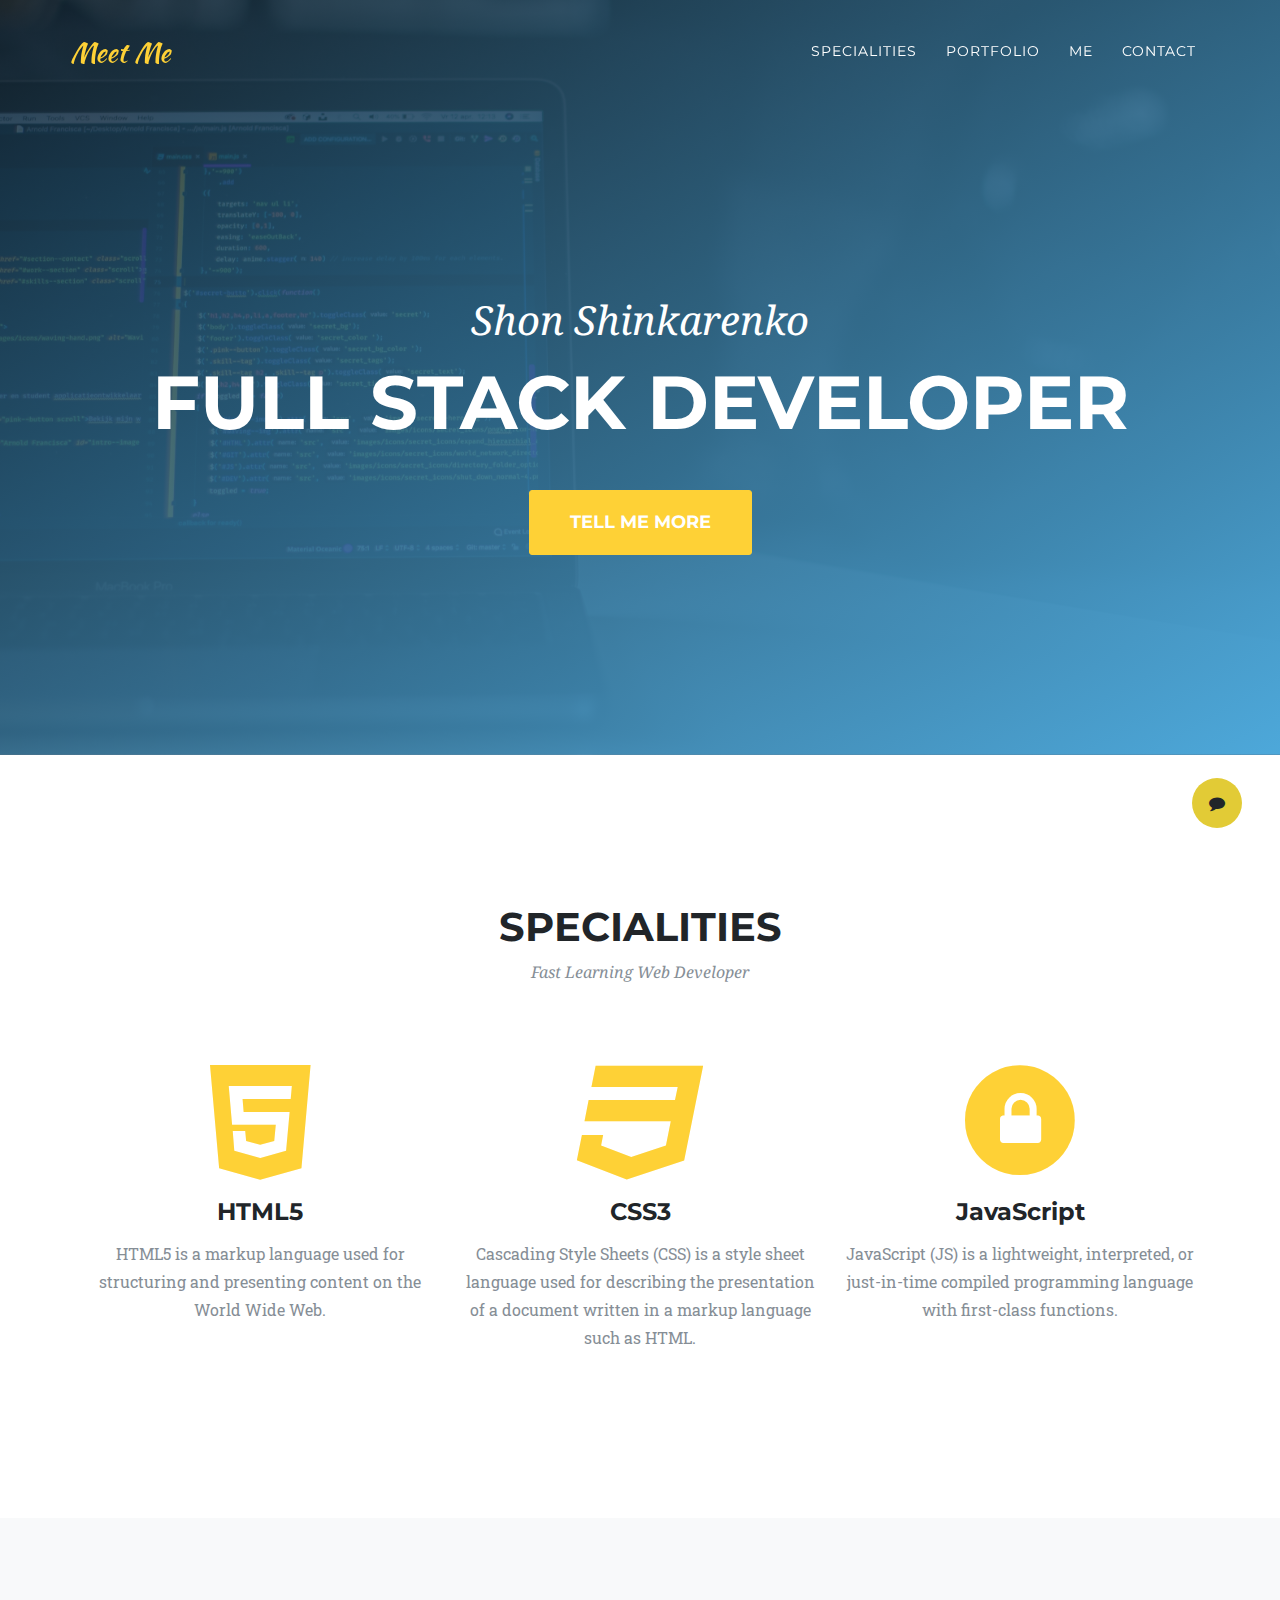
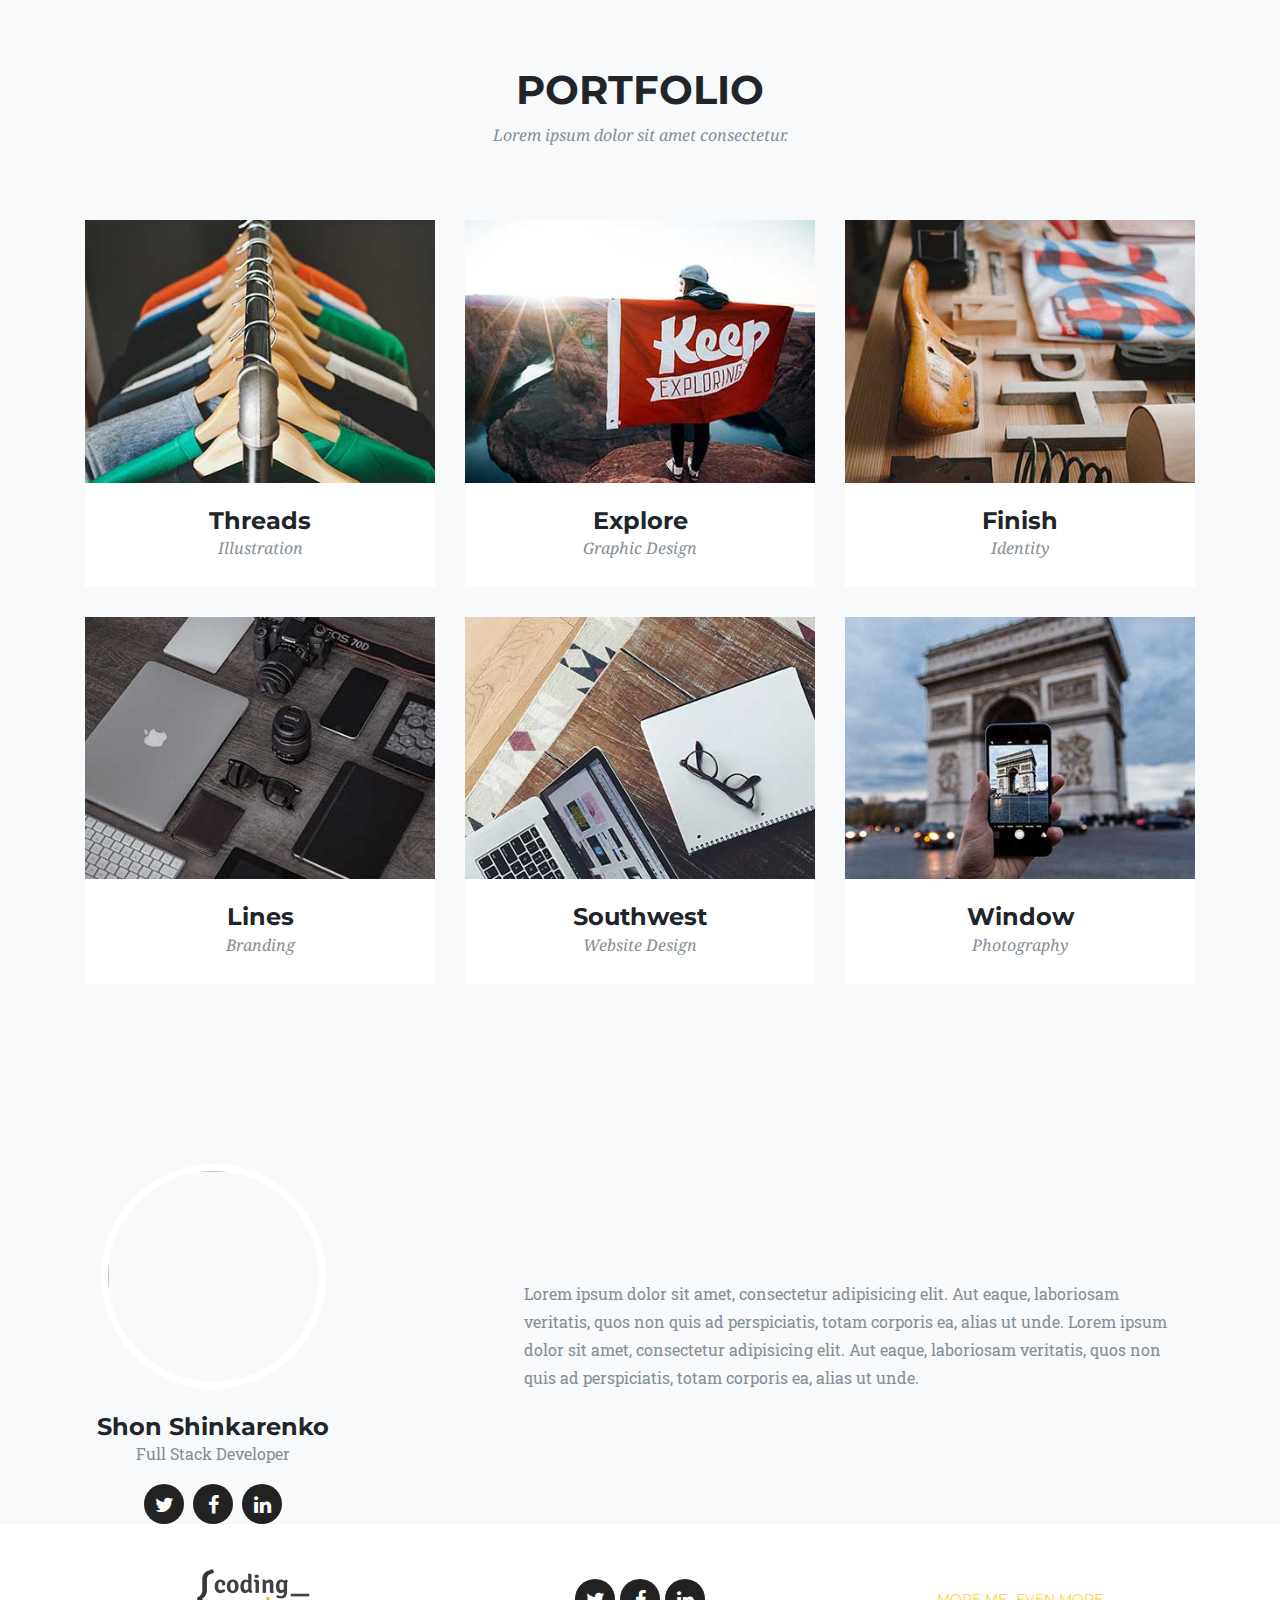
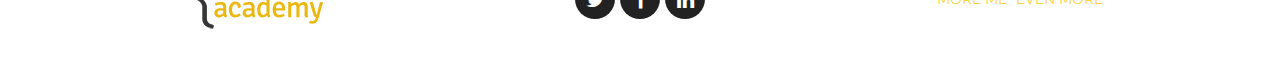
==== index.html @ 389ac3e1 "first commit" ====
<!DOCTYPE html>
<html lang="en">

<head>

  <meta charset="utf-8">
  <meta name="viewport" content="width=device-width, initial-scale=1, shrink-to-fit=no">
  <meta name="description" content="">
  <meta name="author" content="">

  <title>Coding Academy</title>

  <!-- Bootstrap core CSS -->
  <link href="vendor/bootstrap/css/bootstrap.min.css" rel="stylesheet">

  <!-- Custom fonts for this template -->
  <link href="vendor/font-awesome/css/font-awesome.min.css" rel="stylesheet" type="text/css">
  <link href="https://fonts.googleapis.com/css?family=Montserrat:400,700" rel="stylesheet" type="text/css">
  <link href='https://fonts.googleapis.com/css?family=Kaushan+Script' rel='stylesheet' type='text/css'>
  <link href='https://fonts.googleapis.com/css?family=Droid+Serif:400,700,400italic,700italic' rel='stylesheet'
    type='text/css'>
  <link href='https://fonts.googleapis.com/css?family=Roboto+Slab:400,100,300,700' rel='stylesheet' type='text/css'>

  <!-- Custom styles for this template -->
  <link href="css/ca-gallery.css" rel="stylesheet">

</head>

<body id="page-top">
  <div class="offcanvas-btn" onClick="openCanvas()">
    <i class="fa fa-comment" aria-hidden="true"></i>
  </div>
  <aside class="offcanvas-aside">

    <!-- Contact -->
    <section id="contact">
      <h4>Contact Me</h4>
    </section>

  </aside>

  <!-- Navigation -->
  <nav class="navbar navbar-expand-lg navbar-dark fixed-top" id="mainNav">
    <div class="container">
      <a class="navbar-brand js-scroll-trigger" href="#page-top">Meet Me</a>
      <button class="navbar-toggler navbar-toggler-right" type="button" data-toggle="collapse"
        data-target="#navbarResponsive" aria-controls="navbarResponsive" aria-expanded="false"
        aria-label="Toggle navigation">
        <i class="fa fa-bars"></i>
      </button>
      <div class="collapse navbar-collapse" id="navbarResponsive">
        <ul class="navbar-nav ml-auto">
          <li class="nav-item">
            <a class="nav-link js-scroll-trigger" href="#services">Specialities</a>
          </li>
          <li class="nav-item">
            <a class="nav-link js-scroll-trigger" href="#portfolio">Portfolio</a>
          </li>
          <li class="nav-item">
            <a class="nav-link js-scroll-trigger" href="#me">Me</a>
          </li>
          <li class="nav-item">
            <a class="nav-link js-scroll-trigger" href="#contact">Contact</a>
          </li>
        </ul>
      </div>
    </div>
  </nav>

  <!-- Header -->
  <header class="masthead">
    <div class="container">
      <div class="intro-text">
        <div class="intro-lead-in">Shon Shinkarenko</div>
        <div class="intro-heading">Full Stack Developer</div>
        <a class="btn btn-xl js-scroll-trigger" href="#services">Tell Me More</a>
      </div>
    </div>
  </header>

  <!-- Services -->
  <section id="services">
    <div class="container">
      <div class="row">
        <div class="col-lg-12 text-center">
          <h2 class="section-heading">Specialities</h2>
          <h3 class="section-subheading text-muted">Fast Learning Web Developer</h3>
        </div>
      </div>
      <div class="row text-center">
        <div class="col-md-4">
          <span class="fa-stack fa-4x">
            <i class="fa fa-html5 fa-stack-2x text-primary"></i>

            <!-- <i class="fa fa-shopping-cart fa-stack-1x fa-inverse"></i> -->
          </span>
          <h4 class="service-heading">HTML5</h4>
          <p class="text-muted">HTML5 is a markup language used for structuring and presenting content on the World Wide
            Web.</p>
        </div>
        <div class="col-md-4">
          <span class="fa-stack fa-4x">
            <i class="fa fa-css3 fa-stack-2x text-primary"></i>
            <!-- <i class="fa fa-laptop fa-stack-1x fa-inverse"></i> -->
          </span>
          <h4 class="service-heading">CSS3</h4>
          <p class="text-muted">Cascading Style Sheets (CSS) is a style sheet language used for describing the
            presentation of a document written in a markup language such as HTML.</p>
        </div>
        <div class="col-md-4">
          <span class="fa-stack fa-4x">
            <i class="fa fa-circle fa-stack-2x text-primary"></i>
            <i class="fab fa-js"></i>
            <i class="fa fa-lock fa-stack-1x fa-inverse"></i>
          </span>
          <h4 class="service-heading">JavaScript</h4>
          <p class="text-muted">JavaScript (JS) is a lightweight, interpreted, or just-in-time compiled programming
            language with first-class functions. </p>
        </div>
      </div>
    </div>
  </section>

  <!-- Portfolio Grid -->
  <section class="bg-light" id="portfolio">
    <div class="container">
      <div class="row">
        <div class="col-lg-12 text-center">
          <h2 class="section-heading">Portfolio</h2>
          <h3 class="section-subheading text-muted">Lorem ipsum dolor sit amet consectetur.</h3>
        </div>
      </div>
      <div class="row">
        <div class="col-md-4 col-sm-6 portfolio-item">
          <a class="portfolio-link" data-toggle="modal" href="#portfolioModal1">
            <div class="portfolio-hover">
              <div class="portfolio-hover-content">
                <i class="fa fa-plus fa-3x"></i>
              </div>
            </div>
            <img class="img-fluid" src="img/portfolio/01-thumbnail.jpg" alt="">
          </a>
          <div class="portfolio-caption">
            <h4>Threads</h4>
            <p class="text-muted">Illustration</p>
          </div>
        </div>
        <div class="col-md-4 col-sm-6 portfolio-item">
          <a class="portfolio-link" data-toggle="modal" href="#portfolioModal2">
            <div class="portfolio-hover">
              <div class="portfolio-hover-content">
                <i class="fa fa-plus fa-3x"></i>
              </div>
            </div>
            <img class="img-fluid" src="img/portfolio/02-thumbnail.jpg" alt="">
          </a>
          <div class="portfolio-caption">
            <h4>Explore</h4>
            <p class="text-muted">Graphic Design</p>
          </div>
        </div>
        <div class="col-md-4 col-sm-6 portfolio-item">
          <a class="portfolio-link" data-toggle="modal" href="#portfolioModal3">
            <div class="portfolio-hover">
              <div class="portfolio-hover-content">
                <i class="fa fa-plus fa-3x"></i>
              </div>
            </div>
            <img class="img-fluid" src="img/portfolio/03-thumbnail.jpg" alt="">
          </a>
          <div class="portfolio-caption">
            <h4>Finish</h4>
            <p class="text-muted">Identity</p>
          </div>
        </div>
        <div class="col-md-4 col-sm-6 portfolio-item">
          <a class="portfolio-link" data-toggle="modal" href="#portfolioModal4">
            <div class="portfolio-hover">
              <div class="portfolio-hover-content">
                <i class="fa fa-plus fa-3x"></i>
              </div>
            </div>
            <img class="img-fluid" src="img/portfolio/04-thumbnail.jpg" alt="">
          </a>
          <div class="portfolio-caption">
            <h4>Lines</h4>
            <p class="text-muted">Branding</p>
          </div>
        </div>
        <div class="col-md-4 col-sm-6 portfolio-item">
          <a class="portfolio-link" data-toggle="modal" href="#portfolioModal5">
            <div class="portfolio-hover">
              <div class="portfolio-hover-content">
                <i class="fa fa-plus fa-3x"></i>
              </div>
            </div>
            <img class="img-fluid" src="img/portfolio/05-thumbnail.jpg" alt="">
          </a>
          <div class="portfolio-caption">
            <h4>Southwest</h4>
            <p class="text-muted">Website Design</p>
          </div>
        </div>
        <div class="col-md-4 col-sm-6 portfolio-item">
          <a class="portfolio-link" data-toggle="modal" href="#portfolioModal6">
            <div class="portfolio-hover">
              <div class="portfolio-hover-content">
                <i class="fa fa-plus fa-3x"></i>
              </div>
            </div>
            <img class="img-fluid" src="img/portfolio/06-thumbnail.jpg" alt="">
          </a>
          <div class="portfolio-caption">
            <h4>Window</h4>
            <p class="text-muted">Photography</p>
          </div>
        </div>
      </div>
    </div>
  </section>


  <!-- Me -->
  <section class="bg-light" id="me" style="padding: 0px;">
    <div class="row">
      <div class="col-sm-4">
        <div class="team-member">
          <img class="mx-auto rounded-circle" src="img/team/shon.jpg" alt="">
          <h4>Shon Shinkarenko</h4>
          <p class="text-muted">Full Stack Developer</p>
          <ul class="list-inline social-buttons">
            <li class="list-inline-item">
              <a href="#">
                <i class="fa fa-twitter"></i>
              </a>
            </li>
            <li class="list-inline-item">
              <a href="https://www.facebook.com/shon.shinkarenko/">
                <i class="fa fa-facebook"></i>
              </a>
            </li>
            <li class="list-inline-item">
              <a href="https://www.linkedin.com/in/shon-shinkarenko-023070217/">
                <i class="fa fa-linkedin"></i>
              </a>
            </li>
          </ul>
        </div>
      </div>
      <div class="col-sm-8 flex-align-center">
        <p class="large text-muted  about-description">Lorem ipsum dolor sit amet, consectetur adipisicing elit. Aut
          eaque, laboriosam veritatis, quos non quis ad perspiciatis,
          totam corporis ea, alias ut unde. Lorem ipsum dolor sit amet, consectetur adipisicing elit. Aut eaque,
          laboriosam veritatis, quos non quis ad perspiciatis,
          totam corporis ea, alias ut unde.</p>
      </div>
    </div>
  </section>


  <!-- Footer -->
  <footer>
    <div class="container">
      <div class="row">
        <div class="col-md-4 flex-align-center">
          <a href="http://coding-academy.org" target="_blank">
            <img src="./img/ca-logo.png" alt="">
          </a>
        </div>
        <div class="col-md-4 flex-align-center">
          <ul class="list-inline social-buttons flex-align-center">
            <li class="list-inline-item">
              <a href="#">
                <i class="fa fa-twitter"></i>
              </a>
            </li>
            <li class="list-inline-item flex-align-center">
              <a href="#">
                <i class="fa fa-facebook"></i>
              </a>
            </li>
            <li class="list-inline-item">
              <a href="#">
                <i class="fa fa-linkedin"></i>
              </a>
            </li>
          </ul>
        </div>
        <div class="col-md-4 flex-align-center">
          <ul class="list-inline quicklinks">
            <li class="list-inline-item">
              <a href="#">More Me</a>
            </li>
            <li class="list-inline-item">
              <a href="#">Even More</a>
            </li>
          </ul>
        </div>
      </div>
    </div>
  </footer>

  <!-- Portfolio Modals -->

  <!-- Modal 1 -->
  <div class="portfolio-modal modal fade" id="portfolioModal1" tabindex="-1" role="dialog" aria-hidden="true">
    <div class="modal-dialog">
      <div class="modal-content">
        <div class="close-modal" data-dismiss="modal">
          <div class="lr">
            <div class="rl"></div>
          </div>
        </div>
        <div class="container">
          <div class="row">
            <div class="col-lg-8 mx-auto">
              <div class="modal-body">
                <!-- Project Details Go Here -->
                <h2>Project Name</h2>
                <p class="item-intro text-muted">Lorem ipsum dolor sit amet consectetur.</p>
                <img class="img-fluid d-block mx-auto" src="img/portfolio/01-full.jpg" alt="">
                <p>Use this area to describe your project. Lorem ipsum dolor sit amet, consectetur adipisicing elit. Est
                  blanditiis
                  dolorem culpa incidunt minus dignissimos deserunt repellat aperiam quasi sunt officia expedita beatae
                  cupiditate,
                  maiores repudiandae, nostrum, reiciendis facere nemo!</p>
                <ul class="list-inline">
                  <li>Date: January 2017</li>
                  <li>Client: Threads</li>
                  <li>Category: Illustration</li>
                </ul>
                <button class="btn btn-primary" data-dismiss="modal" type="button">
                  <i class="fa fa-times"></i>
                  Close Project</button>
              </div>
            </div>
          </div>
        </div>
      </div>
    </div>
  </div>

  <!-- Modal 2 -->
  <div class="portfolio-modal modal fade" id="portfolioModal2" tabindex="-1" role="dialog" aria-hidden="true">
    <div class="modal-dialog">
      <div class="modal-content">
        <div class="close-modal" data-dismiss="modal">
          <div class="lr">
            <div class="rl"></div>
          </div>
        </div>
        <div class="container">
          <div class="row">
            <div class="col-lg-8 mx-auto">
              <div class="modal-body">
                <!-- Project Details Go Here -->
                <h2>Project Name</h2>
                <p class="item-intro text-muted">Lorem ipsum dolor sit amet consectetur.</p>
                <img class="img-fluid d-block mx-auto" src="img/portfolio/02-full.jpg" alt="">
                <p>Use this area to describe your project. Lorem ipsum dolor sit amet, consectetur adipisicing elit. Est
                  blanditiis
                  dolorem culpa incidunt minus dignissimos deserunt repellat aperiam quasi sunt officia expedita beatae
                  cupiditate,
                  maiores repudiandae, nostrum, reiciendis facere nemo!</p>
                <ul class="list-inline">
                  <li>Date: January 2017</li>
                  <li>Client: Explore</li>
                  <li>Category: Graphic Design</li>
                </ul>
                <button class="btn btn-primary" data-dismiss="modal" type="button">
                  <i class="fa fa-times"></i>
                  Close Project</button>
              </div>
            </div>
          </div>
        </div>
      </div>
    </div>
  </div>

  <!-- Modal 3 -->
  <div class="portfolio-modal modal fade" id="portfolioModal3" tabindex="-1" role="dialog" aria-hidden="true">
    <div class="modal-dialog">
      <div class="modal-content">
        <div class="close-modal" data-dismiss="modal">
          <div class="lr">
            <div class="rl"></div>
          </div>
        </div>
        <div class="container">
          <div class="row">
            <div class="col-lg-8 mx-auto">
              <div class="modal-body">
                <!-- Project Details Go Here -->
                <h2>Project Name</h2>
                <p class="item-intro text-muted">Lorem ipsum dolor sit amet consectetur.</p>
                <img class="img-fluid d-block mx-auto" src="img/portfolio/03-full.jpg" alt="">
                <p>Use this area to describe your project. Lorem ipsum dolor sit amet, consectetur adipisicing elit. Est
                  blanditiis
                  dolorem culpa incidunt minus dignissimos deserunt repellat aperiam quasi sunt officia expedita beatae
                  cupiditate,
                  maiores repudiandae, nostrum, reiciendis facere nemo!</p>
                <ul class="list-inline">
                  <li>Date: January 2017</li>
                  <li>Client: Finish</li>
                  <li>Category: Identity</li>
                </ul>
                <button class="btn btn-primary" data-dismiss="modal" type="button">
                  <i class="fa fa-times"></i>
                  Close Project</button>
              </div>
            </div>
          </div>
        </div>
      </div>
    </div>
  </div>

  <!-- Modal 4 -->
  <div class="portfolio-modal modal fade" id="portfolioModal4" tabindex="-1" role="dialog" aria-hidden="true">
    <div class="modal-dialog">
      <div class="modal-content">
        <div class="close-modal" data-dismiss="modal">
          <div class="lr">
            <div class="rl"></div>
          </div>
        </div>
        <div class="container">
          <div class="row">
            <div class="col-lg-8 mx-auto">
              <div class="modal-body">
                <!-- Project Details Go Here -->
                <h2>Project Name</h2>
                <p class="item-intro text-muted">Lorem ipsum dolor sit amet consectetur.</p>
                <img class="img-fluid d-block mx-auto" src="img/portfolio/04-full.jpg" alt="">
                <p>Use this area to describe your project. Lorem ipsum dolor sit amet, consectetur adipisicing elit. Est
                  blanditiis
                  dolorem culpa incidunt minus dignissimos deserunt repellat aperiam quasi sunt officia expedita beatae
                  cupiditate,
                  maiores repudiandae, nostrum, reiciendis facere nemo!</p>
                <ul class="list-inline">
                  <li>Date: January 2017</li>
                  <li>Client: Lines</li>
                  <li>Category: Branding</li>
                </ul>
                <button class="btn btn-primary" data-dismiss="modal" type="button">
                  <i class="fa fa-times"></i>
                  Close Project</button>
              </div>
            </div>
          </div>
        </div>
      </div>
    </div>
  </div>

  <!-- Modal 5 -->
  <div class="portfolio-modal modal fade" id="portfolioModal5" tabindex="-1" role="dialog" aria-hidden="true">
    <div class="modal-dialog">
      <div class="modal-content">
        <div class="close-modal" data-dismiss="modal">
          <div class="lr">
            <div class="rl"></div>
          </div>
        </div>
        <div class="container">
          <div class="row">
            <div class="col-lg-8 mx-auto">
              <div class="modal-body">
                <!-- Project Details Go Here -->
                <h2>Project Name</h2>
                <p class="item-intro text-muted">Lorem ipsum dolor sit amet consectetur.</p>
                <img class="img-fluid d-block mx-auto" src="img/portfolio/05-full.jpg" alt="">
                <p>Use this area to describe your project. Lorem ipsum dolor sit amet, consectetur adipisicing elit. Est
                  blanditiis
                  dolorem culpa incidunt minus dignissimos deserunt repellat aperiam quasi sunt officia expedita beatae
                  cupiditate,
                  maiores repudiandae, nostrum, reiciendis facere nemo!</p>
                <ul class="list-inline">
                  <li>Date: January 2017</li>
                  <li>Client: Southwest</li>
                  <li>Category: Website Design</li>
                </ul>
                <button class="btn btn-primary" data-dismiss="modal" type="button">
                  <i class="fa fa-times"></i>
                  Close Project</button>
              </div>
            </div>
          </div>
        </div>
      </div>
    </div>
  </div>

  <!-- Modal 6 -->
  <div class="portfolio-modal modal fade" id="portfolioModal6" tabindex="-1" role="dialog" aria-hidden="true">
    <div class="modal-dialog">
      <div class="modal-content">
        <div class="close-modal" data-dismiss="modal">
          <div class="lr">
            <div class="rl"></div>
          </div>
        </div>
        <div class="container">
          <div class="row">
            <div class="col-lg-8 mx-auto">
              <div class="modal-body">
                <!-- Project Details Go Here -->
                <h2>Project Name</h2>
                <p class="item-intro text-muted">Lorem ipsum dolor sit amet consectetur.</p>
                <img class="img-fluid d-block mx-auto" src="img/portfolio/06-full.jpg" alt="">
                <p>Use this area to describe your project. Lorem ipsum dolor sit amet, consectetur adipisicing elit. Est
                  blanditiis
                  dolorem culpa incidunt minus dignissimos deserunt repellat aperiam quasi sunt officia expedita beatae
                  cupiditate,
                  maiores repudiandae, nostrum, reiciendis facere nemo!</p>
                <ul class="list-inline">
                  <li>Date: January 2017</li>
                  <li>Client: Window</li>
                  <li>Category: Photography</li>
                </ul>
                <button class="btn btn-primary" data-dismiss="modal" type="button">
                  <i class="fa fa-times"></i>
                  Close Project</button>
              </div>
            </div>
          </div>
        </div>
      </div>
    </div>
  </div>

  <!-- Bootstrap core JavaScript -->
  <script src="vendor/jquery/jquery.min.js"></script>
  <script src="vendor/popper/popper.min.js"></script>
  <script src="vendor/bootstrap/js/bootstrap.min.js"></script>

  <!-- Plugin JavaScript -->
  <script src="vendor/jquery-easing/jquery.easing.min.js"></script>

  <!-- Custom scripts for this template -->
  <script src="js/ca-gallery.js"></script>
  <script src="js/offCanvas.js"></script>
  <script src="js/main.js"></script>


</body>

</html>
---- css/ca-gallery.css ----
body {
    overflow-x: hidden;
    font-family: 'Roboto Slab', 'Helvetica Neue', Helvetica, Arial, sans-serif;
}

p {
    line-height: 1.75;
}

a {
    color: #fed136;
}

a.active, a:active, a:focus, a:hover {
    color: #fec503;
}

h1, h2, h3, h4, h5, h6 {
    font-weight: 700;
    font-family: 'Montserrat', 'Helvetica Neue', Helvetica, Arial, sans-serif;
    text-transform: uppercase;
}

section {
    padding: 100px 0;
}

section h2.section-heading {
    font-size: 40px;
    margin-top: 0;
    margin-bottom: 15px;
}

section h3.section-subheading {
    font-size: 16px;
    font-weight: 400;
    font-style: italic;
    margin-bottom: 75px;
    text-transform: none;
    font-family: 'Droid Serif', 'Helvetica Neue', Helvetica, Arial, sans-serif;
}

@media (min-width: 768px) {
    section {
        padding: 150px 0;
    }
}

::-moz-selection {
    background: #fed136;
    text-shadow: none;
}

::selection {
    background: #fed136;
    text-shadow: none;
}

img::selection {
    background: transparent;
}

img::-moz-selection {
    background: transparent;
}

body {
    -webkit-tap-highlight-color: #fed136;
}

.offcanvas-btn {
    z-index: 100000;
    position: fixed;
    bottom: 8%;
    right: 3%;
    height: 50px;
    width: 50px;
    background: #e2cb36;
    border-radius: 50%;
    display: flex;
    justify-content: center;
    align-items: center;
    cursor: pointer;
    margin-right: 0;
    transition: all 0.3s ease;
}

.offcanvas-btn-open {
    margin-right: 80vw;
}

.offcanvas-aside {
    position: fixed;
    height: 100%;
    background: red;
    width: 80vw;
    right: -80vw;
    z-index: 10;
    transition: all 0.3s ease;
    display: flex;
    flex-direction: column;
    align-items: center;
    justify-content: space-around;
}

.offcanvas-aside img {
    border-radius: 50%;
}

.offcanvas-aside p {
    text-align: center;
}

.offcanvas-aside .offcanvas-content-suffix {
    height: 20%;
}

@media (min-width: 575px) {
    .offcanvas-btn-open {
        margin-right: 30vw;
    }
    .offcanvas-aside {
        width: 30vw;
        right: -30vw;
    }
}

.offcanvas-aside-open {
    right: 0;
}

#mainNav {
    background-color: #222222;
    z-index: 5;
}

#mainNav .navbar-toggler {
    font-size: 12px;
    right: 0;
    padding: 13px;
    text-transform: uppercase;
    color: white;
    border: 0;
    background-color: #fed136;
    font-family: 'Montserrat', 'Helvetica Neue', Helvetica, Arial, sans-serif;
    text-transform: uppercase;
}

#mainNav .navbar-brand {
    color: #fed136;
    font-family: 'Kaushan Script', 'Helvetica Neue', Helvetica, Arial, cursive;
}

#mainNav .navbar-brand.active, #mainNav .navbar-brand:active, #mainNav .navbar-brand:focus, #mainNav .navbar-brand:hover {
    color: #fec503;
}

#mainNav .navbar-nav .nav-item .nav-link {
    font-size: 90%;
    font-weight: 400;
    padding: 0.75em 0;
    letter-spacing: 1px;
    color: white;
    font-family: 'Montserrat', 'Helvetica Neue', Helvetica, Arial, sans-serif;
    text-transform: uppercase;
}

#mainNav .navbar-nav .nav-item .nav-link.active, #mainNav .navbar-nav .nav-item .nav-link:hover {
    color: #fed136;
}

@media (min-width: 992px) {
    #mainNav {
        padding-top: 25px;
        padding-bottom: 25px;
        -webkit-transition: padding-top 0.3s, padding-bottom 0.3s;
        -moz-transition: padding-top 0.3s, padding-bottom 0.3s;
        transition: padding-top 0.3s, padding-bottom 0.3s;
        border: none;
        background-color: transparent;
    }
    #mainNav .navbar-brand {
        font-size: 1.75em;
        -webkit-transition: all 0.3s;
        -moz-transition: all 0.3s;
        transition: all 0.3s;
    }
    #mainNav .navbar-nav .nav-item .nav-link {
        padding: 1.1em 1em !important;
    }
    #mainNav.navbar-shrink {
        padding-top: 0;
        padding-bottom: 0;
        background-color: #222222;
    }
    #mainNav.navbar-shrink .navbar-brand {
        font-size: 1.25em;
        padding: 12px 0;
    }
}

header.masthead {
    text-align: center;
    color: white;
    background-image: linear-gradient(to right bottom, hsla(205, 43%, 13%, 0.804), #4DA8DA), url("../img/bg2.jpeg");
    background-repeat: no-repeat;
    background-attachment: scroll;
    background-position: center center;
    -webkit-background-size: cover;
    -moz-background-size: cover;
    -o-background-size: cover;
    background-size: cover;
}

header.masthead .intro-text {
    padding-top: 150px;
    padding-bottom: 100px;
}

header.masthead .intro-text .intro-lead-in {
    font-size: 22px;
    font-style: italic;
    line-height: 22px;
    margin-bottom: 25px;
    font-family: 'Droid Serif', 'Helvetica Neue', Helvetica, Arial, sans-serif;
}

header.masthead .intro-text .intro-heading {
    font-size: 50px;
    font-weight: 700;
    line-height: 50px;
    margin-bottom: 25px;
    font-family: 'Montserrat', 'Helvetica Neue', Helvetica, Arial, sans-serif;
    text-transform: uppercase;
}

@media (min-width: 768px) {
    header.masthead .intro-text {
        padding-top: 300px;
        padding-bottom: 200px;
    }
    header.masthead .intro-text .intro-lead-in {
        font-size: 40px;
        font-style: italic;
        line-height: 40px;
        margin-bottom: 25px;
        font-family: 'Droid Serif', 'Helvetica Neue', Helvetica, Arial, sans-serif;
    }
    header.masthead .intro-text .intro-heading {
        font-size: 75px;
        font-weight: 700;
        line-height: 75px;
        margin-bottom: 50px;
        font-family: 'Montserrat', 'Helvetica Neue', Helvetica, Arial, sans-serif;
        text-transform: uppercase;
    }
}

.service-heading {
    margin: 15px 0;
    text-transform: none;
}

#portfolio .portfolio-item {
    right: 0;
    margin: 0 0 15px;
}

#portfolio .portfolio-item .portfolio-link {
    position: relative;
    display: block;
    max-width: 400px;
    margin: 0 auto;
    cursor: pointer;
}

#portfolio .portfolio-item .portfolio-link .portfolio-hover {
    position: absolute;
    width: 100%;
    height: 100%;
    -webkit-transition: all ease 0.5s;
    -moz-transition: all ease 0.5s;
    transition: all ease 0.5s;
    opacity: 0;
    background: rgba(254, 209, 54, 0.9);
}

#portfolio .portfolio-item .portfolio-link .portfolio-hover:hover {
    opacity: 1;
}

#portfolio .portfolio-item .portfolio-link .portfolio-hover .portfolio-hover-content {
    font-size: 20px;
    position: absolute;
    top: 50%;
    width: 100%;
    height: 20px;
    margin-top: -12px;
    text-align: center;
    color: white;
}

#portfolio .portfolio-item .portfolio-link .portfolio-hover .portfolio-hover-content i {
    margin-top: -12px;
}

#portfolio .portfolio-item .portfolio-link .portfolio-hover .portfolio-hover-content h3, #portfolio .portfolio-item .portfolio-link .portfolio-hover .portfolio-hover-content h4 {
    margin: 0;
}

#portfolio .portfolio-item .portfolio-caption {
    max-width: 400px;
    margin: 0 auto;
    padding: 25px;
    text-align: center;
    background-color: white;
}

#portfolio .portfolio-item .portfolio-caption h4 {
    margin: 0;
    text-transform: none;
}

#portfolio .portfolio-item .portfolio-caption p {
    font-size: 16px;
    font-style: italic;
    margin: 0;
    font-family: 'Droid Serif', 'Helvetica Neue', Helvetica, Arial, sans-serif;
}

#portfolio * {
    z-index: 2;
}

@media (min-width: 767px) {
    #portfolio .portfolio-item {
        margin: 0 0 30px;
    }
}

.portfolio-modal .modal-dialog {
    max-width: none;
    height: 100%;
    margin: 0;
}

.portfolio-modal .modal-content {
    min-height: 100%;
    padding: 100px 0;
    text-align: center;
    border: none;
    border-radius: 0;
    background-clip: border-box;
    -webkit-box-shadow: none;
    box-shadow: none;
}

.portfolio-modal .modal-content h2 {
    font-size: 3em;
    margin-bottom: 15px;
}

.portfolio-modal .modal-content p {
    margin-bottom: 30px;
}

.portfolio-modal .modal-content p.item-intro {
    font-size: 16px;
    font-style: italic;
    margin: 20px 0 30px;
    font-family: 'Droid Serif', 'Helvetica Neue', Helvetica, Arial, sans-serif;
}

.portfolio-modal .modal-content ul.list-inline {
    margin-top: 0;
    margin-bottom: 30px;
}

.portfolio-modal .modal-content img {
    margin-bottom: 30px;
}

.portfolio-modal .modal-content button {
    cursor: pointer;
}

.portfolio-modal .close-modal {
    position: absolute;
    top: 25px;
    right: 25px;
    width: 75px;
    height: 75px;
    cursor: pointer;
    background-color: transparent;
}

.portfolio-modal .close-modal:hover {
    opacity: 0.3;
}

.portfolio-modal .close-modal .lr {
    /* Safari and Chrome */
    z-index: 1051;
    width: 1px;
    height: 75px;
    margin-left: 35px;
    /* IE 9 */
    -webkit-transform: rotate(45deg);
    -ms-transform: rotate(45deg);
    transform: rotate(45deg);
    background-color: #222222;
}

.portfolio-modal .close-modal .lr .rl {
    /* Safari and Chrome */
    z-index: 1052;
    width: 1px;
    height: 75px;
    /* IE 9 */
    -webkit-transform: rotate(90deg);
    -ms-transform: rotate(90deg);
    transform: rotate(90deg);
    background-color: #222222;
}

.portfolio-modal .modal-backdrop {
    display: none;
    opacity: 0;
}

.timeline {
    position: relative;
    padding: 0;
    list-style: none;
}

.timeline:before {
    position: absolute;
    top: 0;
    bottom: 0;
    left: 40px;
    width: 2px;
    margin-left: -1.5px;
    content: '';
    background-color: #f1f1f1;
}

.timeline>li {
    position: relative;
    min-height: 50px;
    margin-bottom: 50px;
}

.timeline>li:after, .timeline>li:before {
    display: table;
    content: ' ';
}

.timeline>li:after {
    clear: both;
}

.timeline>li .timeline-panel {
    position: relative;
    float: right;
    width: 100%;
    padding: 0 20px 0 100px;
    text-align: left;
}

.timeline>li .timeline-panel:before {
    right: auto;
    left: -15px;
    border-right-width: 15px;
    border-left-width: 0;
}

.timeline>li .timeline-panel:after {
    right: auto;
    left: -14px;
    border-right-width: 14px;
    border-left-width: 0;
}

.timeline>li .timeline-image {
    position: absolute;
    z-index: 100;
    left: 0;
    width: 80px;
    height: 80px;
    margin-left: 0;
    text-align: center;
    color: white;
    border: 7px solid #f1f1f1;
    border-radius: 100%;
    background-color: #fed136;
}

.timeline>li .timeline-image h4 {
    font-size: 10px;
    line-height: 14px;
    margin-top: 12px;
}

.timeline>li.timeline-inverted>.timeline-panel {
    float: right;
    padding: 0 20px 0 100px;
    text-align: left;
}

.timeline>li.timeline-inverted>.timeline-panel:before {
    right: auto;
    left: -15px;
    border-right-width: 15px;
    border-left-width: 0;
}

.timeline>li.timeline-inverted>.timeline-panel:after {
    right: auto;
    left: -14px;
    border-right-width: 14px;
    border-left-width: 0;
}

.timeline>li:last-child {
    margin-bottom: 0;
}

.timeline .timeline-heading h4 {
    margin-top: 0;
    color: inherit;
}

.timeline .timeline-heading h4.subheading {
    text-transform: none;
}

.timeline .timeline-body>ul, .timeline .timeline-body>p {
    margin-bottom: 0;
}

@media (min-width: 768px) {
    .timeline:before {
        left: 50%;
    }
    .timeline>li {
        min-height: 100px;
        margin-bottom: 100px;
    }
    .timeline>li .timeline-panel {
        float: left;
        width: 41%;
        padding: 0 20px 20px 30px;
        text-align: right;
    }
    .timeline>li .timeline-image {
        left: 50%;
        width: 100px;
        height: 100px;
        margin-left: -50px;
    }
    .timeline>li .timeline-image h4 {
        font-size: 13px;
        line-height: 18px;
        margin-top: 16px;
    }
    .timeline>li.timeline-inverted>.timeline-panel {
        float: right;
        padding: 0 30px 20px 20px;
        text-align: left;
    }
}

@media (min-width: 992px) {
    .timeline>li {
        min-height: 150px;
    }
    .timeline>li .timeline-panel {
        padding: 0 20px 20px;
    }
    .timeline>li .timeline-image {
        width: 150px;
        height: 150px;
        margin-left: -75px;
    }
    .timeline>li .timeline-image h4 {
        font-size: 18px;
        line-height: 26px;
        margin-top: 30px;
    }
    .timeline>li.timeline-inverted>.timeline-panel {
        padding: 0 20px 20px;
    }
}

@media (min-width: 1200px) {
    .timeline>li {
        min-height: 170px;
    }
    .timeline>li .timeline-panel {
        padding: 0 20px 20px 100px;
    }
    .timeline>li .timeline-image {
        width: 170px;
        height: 170px;
        margin-left: -85px;
    }
    .timeline>li .timeline-image h4 {
        margin-top: 40px;
    }
    .timeline>li.timeline-inverted>.timeline-panel {
        padding: 0 100px 20px 20px;
    }
}

.team-member {
    text-align: center;
}

.team-member img {
    width: 225px;
    height: 225px;
    border: 7px solid white;
}

.team-member h4 {
    margin-top: 25px;
    margin-bottom: 0;
    text-transform: none;
}

.team-member p {
    margin-top: 0;
}

.about-description {
    max-width: 80%;
}

@media (max-width: 800px) {
    .about-description {
        text-align: center;
        margin-top: 1rem;
        margin-bottom: 1rem;
    }
}

footer {
    padding: 25px 0;
    text-align: center;
}

footer span.copyright {
    font-size: 90%;
    line-height: 40px;
    text-transform: none;
    font-family: 'Montserrat', 'Helvetica Neue', Helvetica, Arial, sans-serif;
    text-transform: uppercase;
}

footer ul.quicklinks {
    font-size: 90%;
    line-height: 40px;
    margin-bottom: 0;
    text-transform: none;
    font-family: 'Montserrat', 'Helvetica Neue', Helvetica, Arial, sans-serif;
    text-transform: uppercase;
}

ul.social-buttons {
    margin-bottom: 0;
}

ul.social-buttons li a {
    font-size: 20px;
    line-height: 40px;
    display: block;
    width: 40px;
    height: 40px;
    -webkit-transition: all 0.3s;
    -moz-transition: all 0.3s;
    transition: all 0.3s;
    color: white;
    border-radius: 100%;
    outline: none;
    background-color: #222222;
}

ul.social-buttons li a:active, ul.social-buttons li a:focus, ul.social-buttons li a:hover {
    background-color: #fed136;
}

.flex-align-center {
    display: flex;
    justify-content: center;
    align-items: center;
}

.text-primary {
    color: #fed136 !important;
}

.btn-primary {
    font-weight: 700;
    color: white;
    border-color: #fed136;
    background-color: #fed136;
    font-family: 'Montserrat', 'Helvetica Neue', Helvetica, Arial, sans-serif;
    text-transform: uppercase;
}

.btn-primary.focus, .btn-primary:focus {
    color: white;
    border-color: #b48b01;
    background-color: #fec503;
}

.btn-primary:hover {
    color: white;
    border-color: #f6bf01;
    background-color: #fec503;
}

.btn-primary.active, .btn-primary:active, .open>.btn-primary.dropdown-toggle {
    color: white;
    border-color: #f6bf01;
    background-color: #fec503;
}

.btn-primary.active.focus, .btn-primary.active:focus, .btn-primary.active:hover, .btn-primary:active.focus, .btn-primary:active:focus, .btn-primary:active:hover, .open>.btn-primary.dropdown-toggle.focus, .open>.btn-primary.dropdown-toggle:focus, .open>.btn-primary.dropdown-toggle:hover {
    color: white;
    border-color: #b48b01;
    background-color: #dcab01;
}

.btn-primary.active, .btn-primary:active, .open>.btn-primary.dropdown-toggle {
    background-image: none;
}

.btn-primary.disabled.focus, .btn-primary.disabled:focus, .btn-primary.disabled:hover, .btn-primary[disabled].focus, .btn-primary[disabled]:focus, .btn-primary[disabled]:hover, fieldset[disabled] .btn-primary.focus, fieldset[disabled] .btn-primary:focus, fieldset[disabled] .btn-primary:hover {
    border-color: #fed136;
    background-color: #fed136;
}

.btn-primary .badge {
    color: #fed136;
    background-color: white;
}

.btn-xl {
    font-size: 18px;
    font-weight: 700;
    padding: 20px 40px;
    border-radius: 3px;
    color: white;
    border-color: #fed136;
    background-color: #fed136;
    font-family: 'Montserrat', 'Helvetica Neue', Helvetica, Arial, sans-serif;
    text-transform: uppercase;
}

.btn-xl.focus, .btn-xl:focus {
    color: white;
    border-color: #b48b01;
    background-color: #fec503;
}

.btn-xl:hover {
    color: white;
    border-color: #f6bf01;
    background-color: #fec503;
}

.btn-xl.active, .btn-xl:active, .open>.btn-xl.dropdown-toggle {
    color: white;
    border-color: #f6bf01;
    background-color: #fec503;
}

.btn-xl.active.focus, .btn-xl.active:focus, .btn-xl.active:hover, .btn-xl:active.focus, .btn-xl:active:focus, .btn-xl:active:hover, .open>.btn-xl.dropdown-toggle.focus, .open>.btn-xl.dropdown-toggle:focus, .open>.btn-xl.dropdown-toggle:hover {
    color: white;
    border-color: #b48b01;
    background-color: #dcab01;
}

.btn-xl.active, .btn-xl:active, .open>.btn-xl.dropdown-toggle {
    background-image: none;
}

.btn-xl.disabled.focus, .btn-xl.disabled:focus, .btn-xl.disabled:hover, .btn-xl[disabled].focus, .btn-xl[disabled]:focus, .btn-xl[disabled]:hover, fieldset[disabled] .btn-xl.focus, fieldset[disabled] .btn-xl:focus, fieldset[disabled] .btn-xl:hover {
    border-color: #fed136;
    background-color: #fed136;
}

.btn-xl .badge {
    color: #fed136;
    background-color: white;
}

/* reset bootstrap*/

.row {
    margin-right: 0;
    margin-left: 0;
}

.container {
    padding-right: 0;
    padding-left: 0;
}
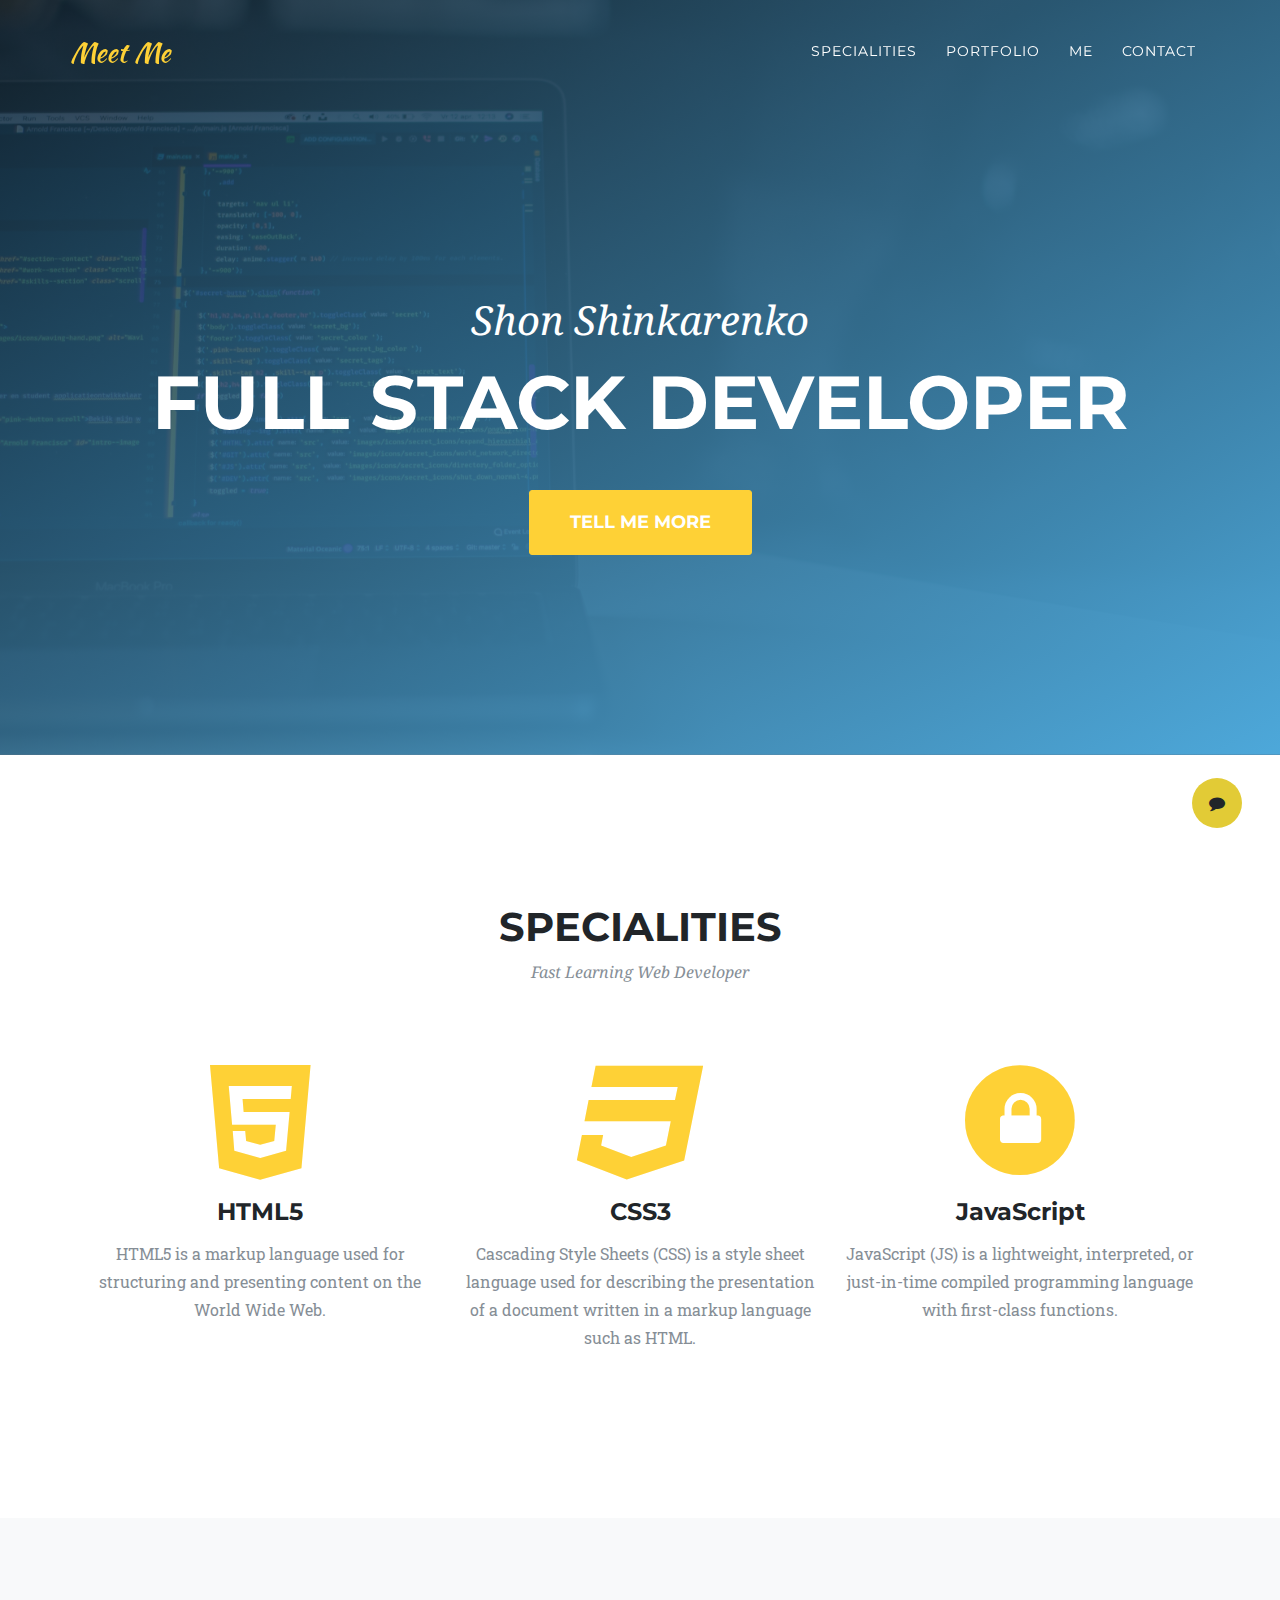
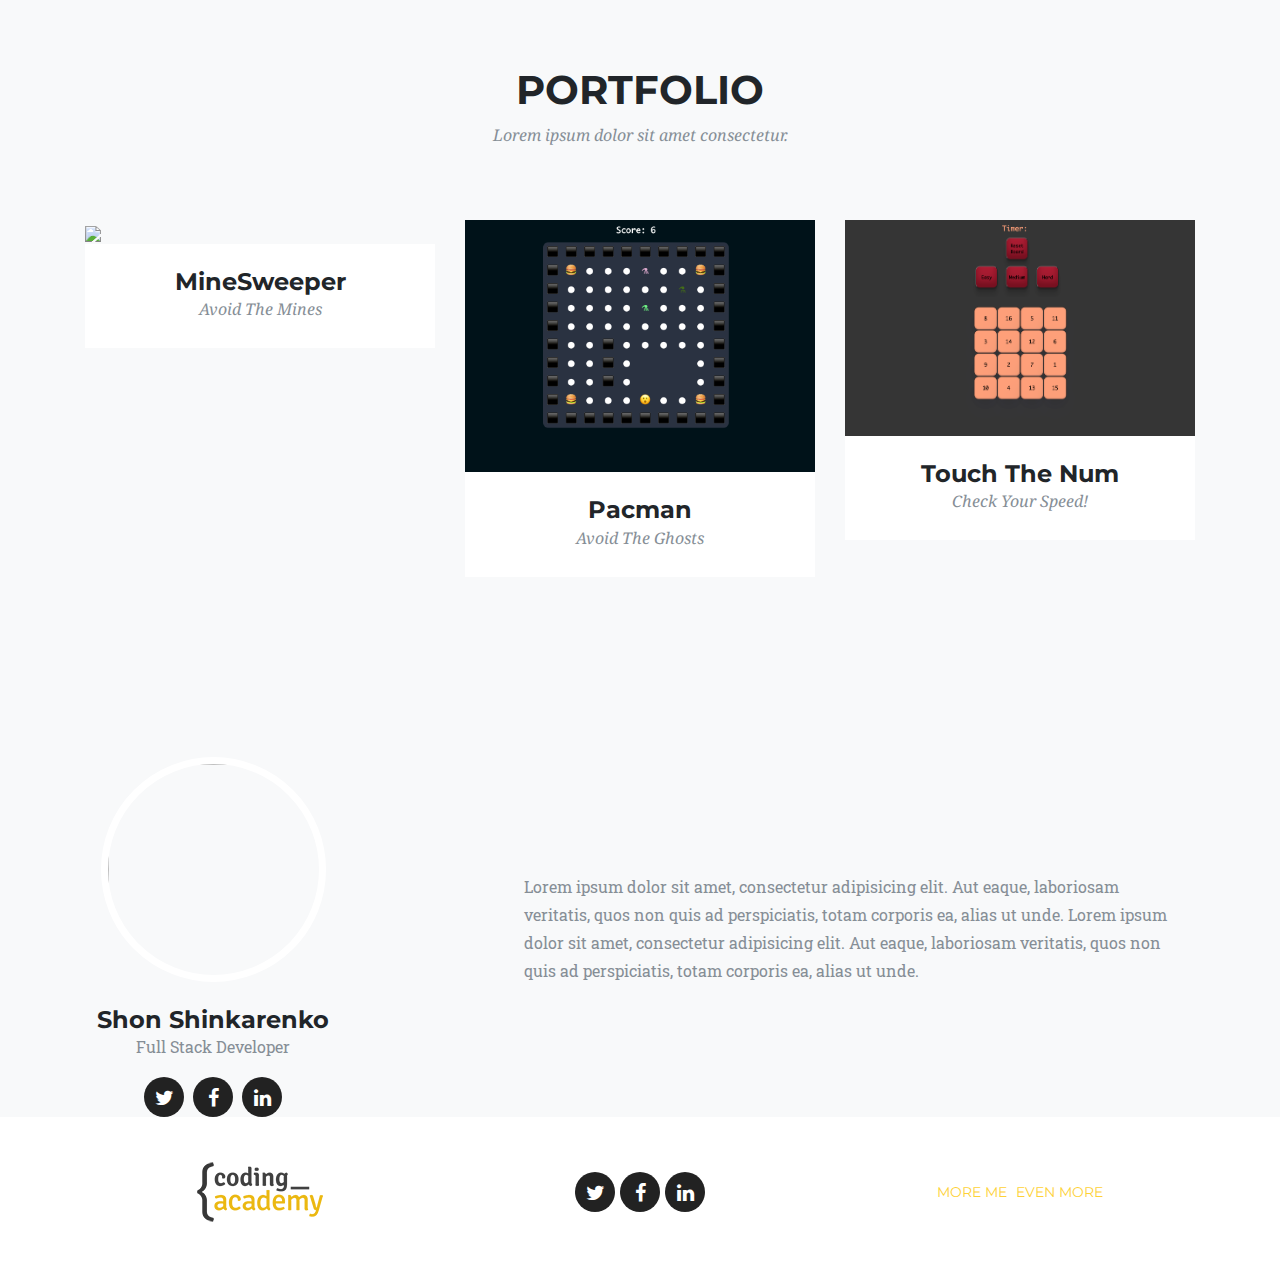
==== commit a784ab24: "Added information and projects" ====
--- a/index.html
+++ b/index.html
@@ -130,93 +130,8 @@
           <h3 class="section-subheading text-muted">Lorem ipsum dolor sit amet consectetur.</h3>
         </div>
       </div>
-      <div class="row">
-        <div class="col-md-4 col-sm-6 portfolio-item">
-          <a class="portfolio-link" data-toggle="modal" href="#portfolioModal1">
-            <div class="portfolio-hover">
-              <div class="portfolio-hover-content">
-                <i class="fa fa-plus fa-3x"></i>
-              </div>
-            </div>
-            <img class="img-fluid" src="img/portfolio/01-thumbnail.jpg" alt="">
-          </a>
-          <div class="portfolio-caption">
-            <h4>Threads</h4>
-            <p class="text-muted">Illustration</p>
-          </div>
-        </div>
-        <div class="col-md-4 col-sm-6 portfolio-item">
-          <a class="portfolio-link" data-toggle="modal" href="#portfolioModal2">
-            <div class="portfolio-hover">
-              <div class="portfolio-hover-content">
-                <i class="fa fa-plus fa-3x"></i>
-              </div>
-            </div>
-            <img class="img-fluid" src="img/portfolio/02-thumbnail.jpg" alt="">
-          </a>
-          <div class="portfolio-caption">
-            <h4>Explore</h4>
-            <p class="text-muted">Graphic Design</p>
-          </div>
-        </div>
-        <div class="col-md-4 col-sm-6 portfolio-item">
-          <a class="portfolio-link" data-toggle="modal" href="#portfolioModal3">
-            <div class="portfolio-hover">
-              <div class="portfolio-hover-content">
-                <i class="fa fa-plus fa-3x"></i>
-              </div>
-            </div>
-            <img class="img-fluid" src="img/portfolio/03-thumbnail.jpg" alt="">
-          </a>
-          <div class="portfolio-caption">
-            <h4>Finish</h4>
-            <p class="text-muted">Identity</p>
-          </div>
-        </div>
-        <div class="col-md-4 col-sm-6 portfolio-item">
-          <a class="portfolio-link" data-toggle="modal" href="#portfolioModal4">
-            <div class="portfolio-hover">
-              <div class="portfolio-hover-content">
-                <i class="fa fa-plus fa-3x"></i>
-              </div>
-            </div>
-            <img class="img-fluid" src="img/portfolio/04-thumbnail.jpg" alt="">
-          </a>
-          <div class="portfolio-caption">
-            <h4>Lines</h4>
-            <p class="text-muted">Branding</p>
-          </div>
-        </div>
-        <div class="col-md-4 col-sm-6 portfolio-item">
-          <a class="portfolio-link" data-toggle="modal" href="#portfolioModal5">
-            <div class="portfolio-hover">
-              <div class="portfolio-hover-content">
-                <i class="fa fa-plus fa-3x"></i>
-              </div>
-            </div>
-            <img class="img-fluid" src="img/portfolio/05-thumbnail.jpg" alt="">
-          </a>
-          <div class="portfolio-caption">
-            <h4>Southwest</h4>
-            <p class="text-muted">Website Design</p>
-          </div>
-        </div>
-        <div class="col-md-4 col-sm-6 portfolio-item">
-          <a class="portfolio-link" data-toggle="modal" href="#portfolioModal6">
-            <div class="portfolio-hover">
-              <div class="portfolio-hover-content">
-                <i class="fa fa-plus fa-3x"></i>
-              </div>
-            </div>
-            <img class="img-fluid" src="img/portfolio/06-thumbnail.jpg" alt="">
-          </a>
-          <div class="portfolio-caption">
-            <h4>Window</h4>
-            <p class="text-muted">Photography</p>
-          </div>
-        </div>
-      </div>
-    </div>
+      <div class="row portfolio">
+
   </section>
 
 
@@ -302,233 +217,12 @@
 
   <!-- Portfolio Modals -->
 
-  <!-- Modal 1 -->
-  <div class="portfolio-modal modal fade" id="portfolioModal1" tabindex="-1" role="dialog" aria-hidden="true">
-    <div class="modal-dialog">
-      <div class="modal-content">
-        <div class="close-modal" data-dismiss="modal">
-          <div class="lr">
-            <div class="rl"></div>
-          </div>
-        </div>
-        <div class="container">
-          <div class="row">
-            <div class="col-lg-8 mx-auto">
-              <div class="modal-body">
-                <!-- Project Details Go Here -->
-                <h2>Project Name</h2>
-                <p class="item-intro text-muted">Lorem ipsum dolor sit amet consectetur.</p>
-                <img class="img-fluid d-block mx-auto" src="img/portfolio/01-full.jpg" alt="">
-                <p>Use this area to describe your project. Lorem ipsum dolor sit amet, consectetur adipisicing elit. Est
-                  blanditiis
-                  dolorem culpa incidunt minus dignissimos deserunt repellat aperiam quasi sunt officia expedita beatae
-                  cupiditate,
-                  maiores repudiandae, nostrum, reiciendis facere nemo!</p>
-                <ul class="list-inline">
-                  <li>Date: January 2017</li>
-                  <li>Client: Threads</li>
-                  <li>Category: Illustration</li>
-                </ul>
-                <button class="btn btn-primary" data-dismiss="modal" type="button">
-                  <i class="fa fa-times"></i>
-                  Close Project</button>
-              </div>
-            </div>
-          </div>
-        </div>
-      </div>
-    </div>
+  <div class="container-modals">
+
+    <!-- Modals -->
+
   </div>
 
-  <!-- Modal 2 -->
-  <div class="portfolio-modal modal fade" id="portfolioModal2" tabindex="-1" role="dialog" aria-hidden="true">
-    <div class="modal-dialog">
-      <div class="modal-content">
-        <div class="close-modal" data-dismiss="modal">
-          <div class="lr">
-            <div class="rl"></div>
-          </div>
-        </div>
-        <div class="container">
-          <div class="row">
-            <div class="col-lg-8 mx-auto">
-              <div class="modal-body">
-                <!-- Project Details Go Here -->
-                <h2>Project Name</h2>
-                <p class="item-intro text-muted">Lorem ipsum dolor sit amet consectetur.</p>
-                <img class="img-fluid d-block mx-auto" src="img/portfolio/02-full.jpg" alt="">
-                <p>Use this area to describe your project. Lorem ipsum dolor sit amet, consectetur adipisicing elit. Est
-                  blanditiis
-                  dolorem culpa incidunt minus dignissimos deserunt repellat aperiam quasi sunt officia expedita beatae
-                  cupiditate,
-                  maiores repudiandae, nostrum, reiciendis facere nemo!</p>
-                <ul class="list-inline">
-                  <li>Date: January 2017</li>
-                  <li>Client: Explore</li>
-                  <li>Category: Graphic Design</li>
-                </ul>
-                <button class="btn btn-primary" data-dismiss="modal" type="button">
-                  <i class="fa fa-times"></i>
-                  Close Project</button>
-              </div>
-            </div>
-          </div>
-        </div>
-      </div>
-    </div>
-  </div>
-
-  <!-- Modal 3 -->
-  <div class="portfolio-modal modal fade" id="portfolioModal3" tabindex="-1" role="dialog" aria-hidden="true">
-    <div class="modal-dialog">
-      <div class="modal-content">
-        <div class="close-modal" data-dismiss="modal">
-          <div class="lr">
-            <div class="rl"></div>
-          </div>
-        </div>
-        <div class="container">
-          <div class="row">
-            <div class="col-lg-8 mx-auto">
-              <div class="modal-body">
-                <!-- Project Details Go Here -->
-                <h2>Project Name</h2>
-                <p class="item-intro text-muted">Lorem ipsum dolor sit amet consectetur.</p>
-                <img class="img-fluid d-block mx-auto" src="img/portfolio/03-full.jpg" alt="">
-                <p>Use this area to describe your project. Lorem ipsum dolor sit amet, consectetur adipisicing elit. Est
-                  blanditiis
-                  dolorem culpa incidunt minus dignissimos deserunt repellat aperiam quasi sunt officia expedita beatae
-                  cupiditate,
-                  maiores repudiandae, nostrum, reiciendis facere nemo!</p>
-                <ul class="list-inline">
-                  <li>Date: January 2017</li>
-                  <li>Client: Finish</li>
-                  <li>Category: Identity</li>
-                </ul>
-                <button class="btn btn-primary" data-dismiss="modal" type="button">
-                  <i class="fa fa-times"></i>
-                  Close Project</button>
-              </div>
-            </div>
-          </div>
-        </div>
-      </div>
-    </div>
-  </div>
-
-  <!-- Modal 4 -->
-  <div class="portfolio-modal modal fade" id="portfolioModal4" tabindex="-1" role="dialog" aria-hidden="true">
-    <div class="modal-dialog">
-      <div class="modal-content">
-        <div class="close-modal" data-dismiss="modal">
-          <div class="lr">
-            <div class="rl"></div>
-          </div>
-        </div>
-        <div class="container">
-          <div class="row">
-            <div class="col-lg-8 mx-auto">
-              <div class="modal-body">
-                <!-- Project Details Go Here -->
-                <h2>Project Name</h2>
-                <p class="item-intro text-muted">Lorem ipsum dolor sit amet consectetur.</p>
-                <img class="img-fluid d-block mx-auto" src="img/portfolio/04-full.jpg" alt="">
-                <p>Use this area to describe your project. Lorem ipsum dolor sit amet, consectetur adipisicing elit. Est
-                  blanditiis
-                  dolorem culpa incidunt minus dignissimos deserunt repellat aperiam quasi sunt officia expedita beatae
-                  cupiditate,
-                  maiores repudiandae, nostrum, reiciendis facere nemo!</p>
-                <ul class="list-inline">
-                  <li>Date: January 2017</li>
-                  <li>Client: Lines</li>
-                  <li>Category: Branding</li>
-                </ul>
-                <button class="btn btn-primary" data-dismiss="modal" type="button">
-                  <i class="fa fa-times"></i>
-                  Close Project</button>
-              </div>
-            </div>
-          </div>
-        </div>
-      </div>
-    </div>
-  </div>
-
-  <!-- Modal 5 -->
-  <div class="portfolio-modal modal fade" id="portfolioModal5" tabindex="-1" role="dialog" aria-hidden="true">
-    <div class="modal-dialog">
-      <div class="modal-content">
-        <div class="close-modal" data-dismiss="modal">
-          <div class="lr">
-            <div class="rl"></div>
-          </div>
-        </div>
-        <div class="container">
-          <div class="row">
-            <div class="col-lg-8 mx-auto">
-              <div class="modal-body">
-                <!-- Project Details Go Here -->
-                <h2>Project Name</h2>
-                <p class="item-intro text-muted">Lorem ipsum dolor sit amet consectetur.</p>
-                <img class="img-fluid d-block mx-auto" src="img/portfolio/05-full.jpg" alt="">
-                <p>Use this area to describe your project. Lorem ipsum dolor sit amet, consectetur adipisicing elit. Est
-                  blanditiis
-                  dolorem culpa incidunt minus dignissimos deserunt repellat aperiam quasi sunt officia expedita beatae
-                  cupiditate,
-                  maiores repudiandae, nostrum, reiciendis facere nemo!</p>
-                <ul class="list-inline">
-                  <li>Date: January 2017</li>
-                  <li>Client: Southwest</li>
-                  <li>Category: Website Design</li>
-                </ul>
-                <button class="btn btn-primary" data-dismiss="modal" type="button">
-                  <i class="fa fa-times"></i>
-                  Close Project</button>
-              </div>
-            </div>
-          </div>
-        </div>
-      </div>
-    </div>
-  </div>
-
-  <!-- Modal 6 -->
-  <div class="portfolio-modal modal fade" id="portfolioModal6" tabindex="-1" role="dialog" aria-hidden="true">
-    <div class="modal-dialog">
-      <div class="modal-content">
-        <div class="close-modal" data-dismiss="modal">
-          <div class="lr">
-            <div class="rl"></div>
-          </div>
-        </div>
-        <div class="container">
-          <div class="row">
-            <div class="col-lg-8 mx-auto">
-              <div class="modal-body">
-                <!-- Project Details Go Here -->
-                <h2>Project Name</h2>
-                <p class="item-intro text-muted">Lorem ipsum dolor sit amet consectetur.</p>
-                <img class="img-fluid d-block mx-auto" src="img/portfolio/06-full.jpg" alt="">
-                <p>Use this area to describe your project. Lorem ipsum dolor sit amet, consectetur adipisicing elit. Est
-                  blanditiis
-                  dolorem culpa incidunt minus dignissimos deserunt repellat aperiam quasi sunt officia expedita beatae
-                  cupiditate,
-                  maiores repudiandae, nostrum, reiciendis facere nemo!</p>
-                <ul class="list-inline">
-                  <li>Date: January 2017</li>
-                  <li>Client: Window</li>
-                  <li>Category: Photography</li>
-                </ul>
-                <button class="btn btn-primary" data-dismiss="modal" type="button">
-                  <i class="fa fa-times"></i>
-                  Close Project</button>
-              </div>
-            </div>
-          </div>
-        </div>
-      </div>
-    </div>
-  </div>
 
   <!-- Bootstrap core JavaScript -->
   <script src="vendor/jquery/jquery.min.js"></script>
@@ -541,6 +235,8 @@
   <!-- Custom scripts for this template -->
   <script src="js/ca-gallery.js"></script>
   <script src="js/offCanvas.js"></script>
+  <script src="js/utils-service.js"></script>
+  <script src="js/gallery-service.js"></script>
   <script src="js/main.js"></script>
 
 
--- a/css/ca-gallery.css
+++ b/css/ca-gallery.css
@@ -345,7 +345,7 @@
 }
 
 .portfolio-modal .modal-content {
-    min-height: 100%;
+    min-height: 100vh;
     padding: 100px 0;
     text-align: center;
     border: none;
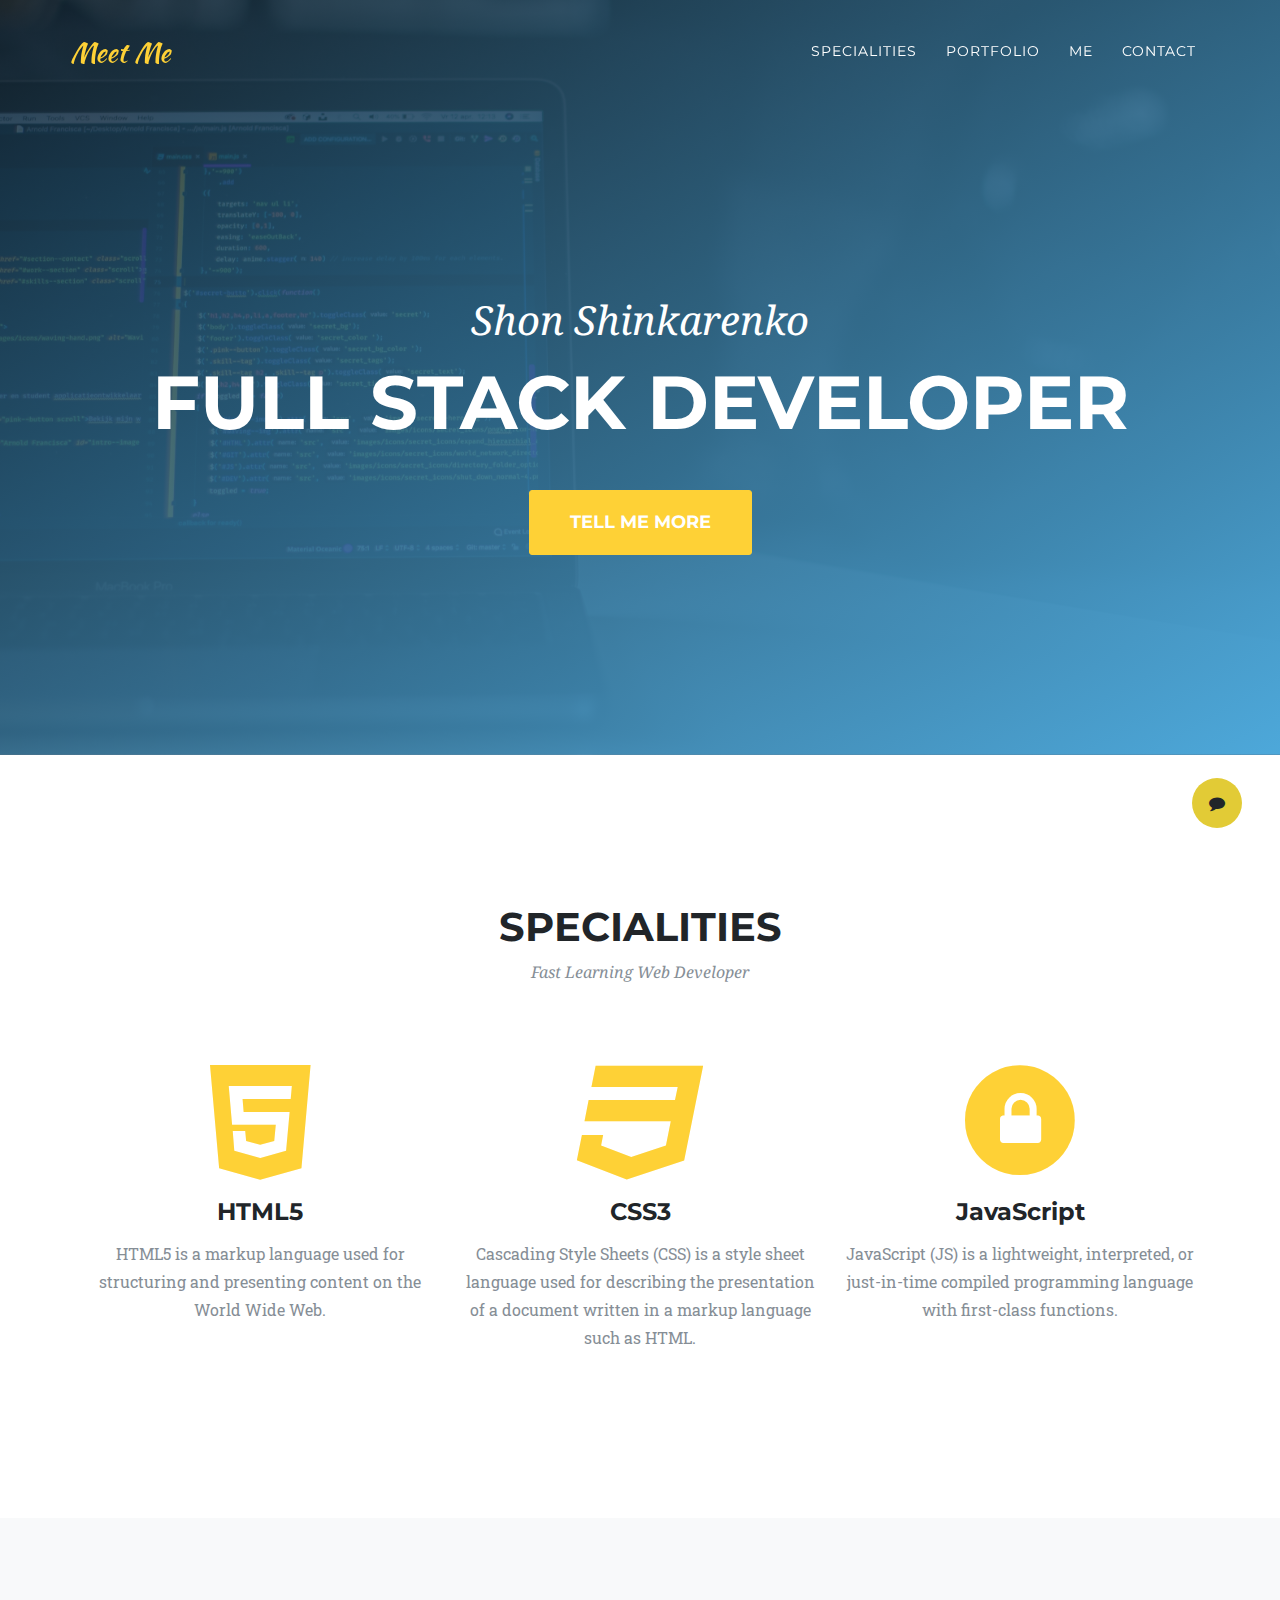
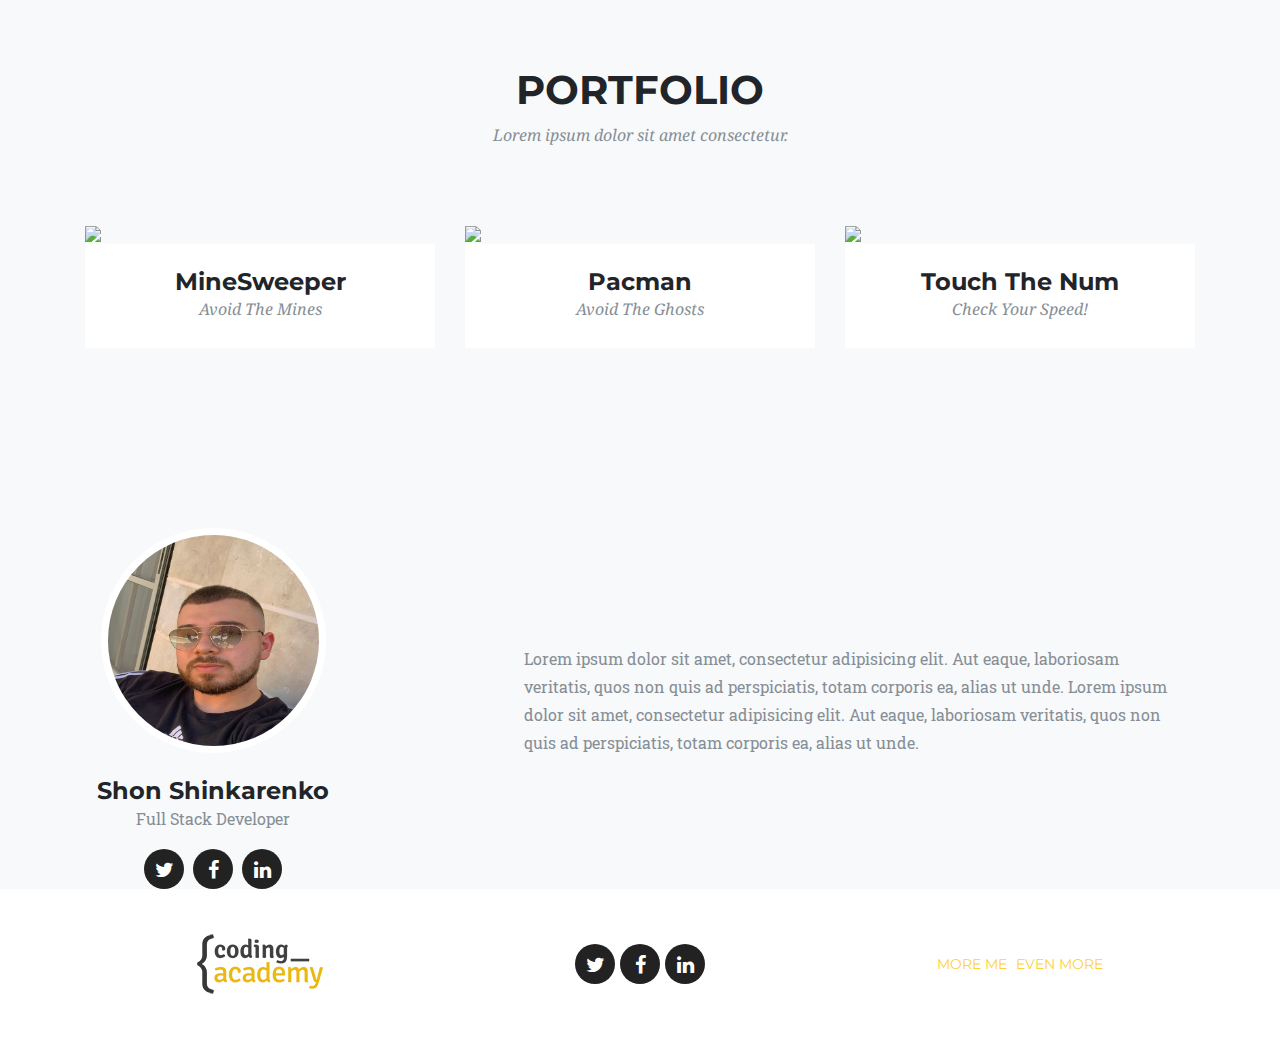
==== commit 2d384cbd: "Added contact form" ====
--- a/index.html
+++ b/index.html
@@ -20,6 +20,9 @@
   <link href='https://fonts.googleapis.com/css?family=Droid+Serif:400,700,400italic,700italic' rel='stylesheet'
     type='text/css'>
   <link href='https://fonts.googleapis.com/css?family=Roboto+Slab:400,100,300,700' rel='stylesheet' type='text/css'>
+  <link rel="preconnect" href="https://fonts.googleapis.com">
+  <link rel="preconnect" href="https://fonts.gstatic.com" crossorigin>
+  <link href="https://fonts.googleapis.com/css2?family=Lato:wght@300;400;700&display=swap" rel="stylesheet">
 
   <!-- Custom styles for this template -->
   <link href="css/ca-gallery.css" rel="stylesheet">
@@ -34,7 +37,26 @@
 
     <!-- Contact -->
     <section id="contact">
-      <h4>Contact Me</h4>
+      <form>
+        <div class="form-group">
+          <label for="email">Email address</label>
+          <input type="email" class="form-control email-input" id="email" placeholder="name@example.com">
+        </div>
+
+        <div class="form-group">
+          <label for="subject">Subject</label>
+          <input type="text" class="form-control subject-input" id="subject" placeholder="Type sucject here">
+        </div>
+        <div class="form-group">
+          <label for="msg-body">Message Body</label>
+          <textarea class="form-control body-input" id="msg-body" rows="7"
+            placeholder="Type message text here"></textarea>
+        </div>
+        <div class="form-group ">
+          <a class="open-new-tab" target="_blank"><button class="btn btn-primary email-submit"
+              type="button">Submit</button></a>
+        </div>
+      </form>
     </section>
 
   </aside>
@@ -73,7 +95,7 @@
       <div class="intro-text">
         <div class="intro-lead-in">Shon Shinkarenko</div>
         <div class="intro-heading">Full Stack Developer</div>
-        <a class="btn btn-xl js-scroll-trigger" href="#services">Tell Me More</a>
+        <a class="btn btn-xl js-scroll-trigger animated-btn" href="#services">Tell Me More</a>
       </div>
     </div>
   </header>
@@ -90,7 +112,7 @@
       <div class="row text-center">
         <div class="col-md-4">
           <span class="fa-stack fa-4x">
-            <i class="fa fa-html5 fa-stack-2x text-primary"></i>
+            <i class="fa fa-html5 fa-stack-2x text-primary HTML5-color"></i>
 
             <!-- <i class="fa fa-shopping-cart fa-stack-1x fa-inverse"></i> -->
           </span>
@@ -100,7 +122,7 @@
         </div>
         <div class="col-md-4">
           <span class="fa-stack fa-4x">
-            <i class="fa fa-css3 fa-stack-2x text-primary"></i>
+            <i class="fa fa-css3 fa-stack-2x text-primary CSS3-color"></i>
             <!-- <i class="fa fa-laptop fa-stack-1x fa-inverse"></i> -->
           </span>
           <h4 class="service-heading">CSS3</h4>
@@ -140,7 +162,7 @@
     <div class="row">
       <div class="col-sm-4">
         <div class="team-member">
-          <img class="mx-auto rounded-circle" src="img/team/shon.jpg" alt="">
+          <img class="mx-auto rounded-circle" src="img/team/shon.JPG" alt="">
           <h4>Shon Shinkarenko</h4>
           <p class="text-muted">Full Stack Developer</p>
           <ul class="list-inline social-buttons">
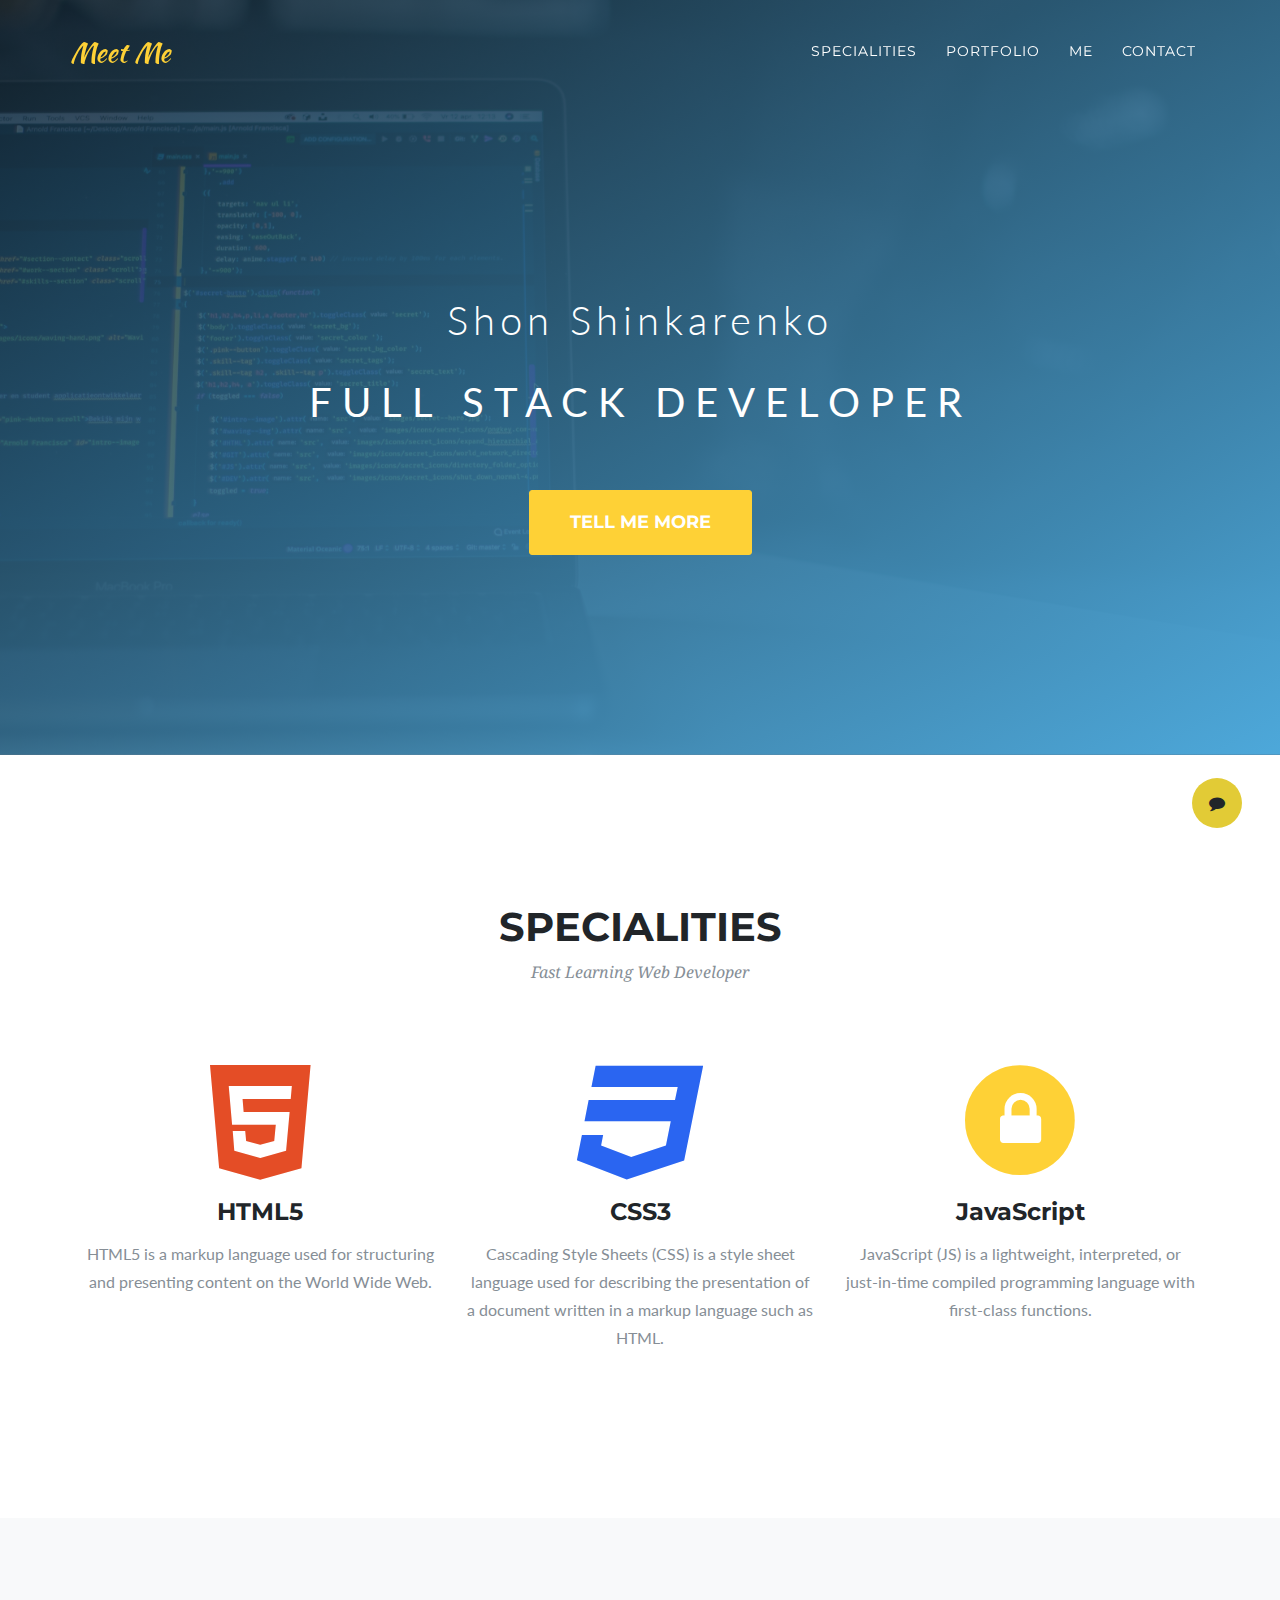
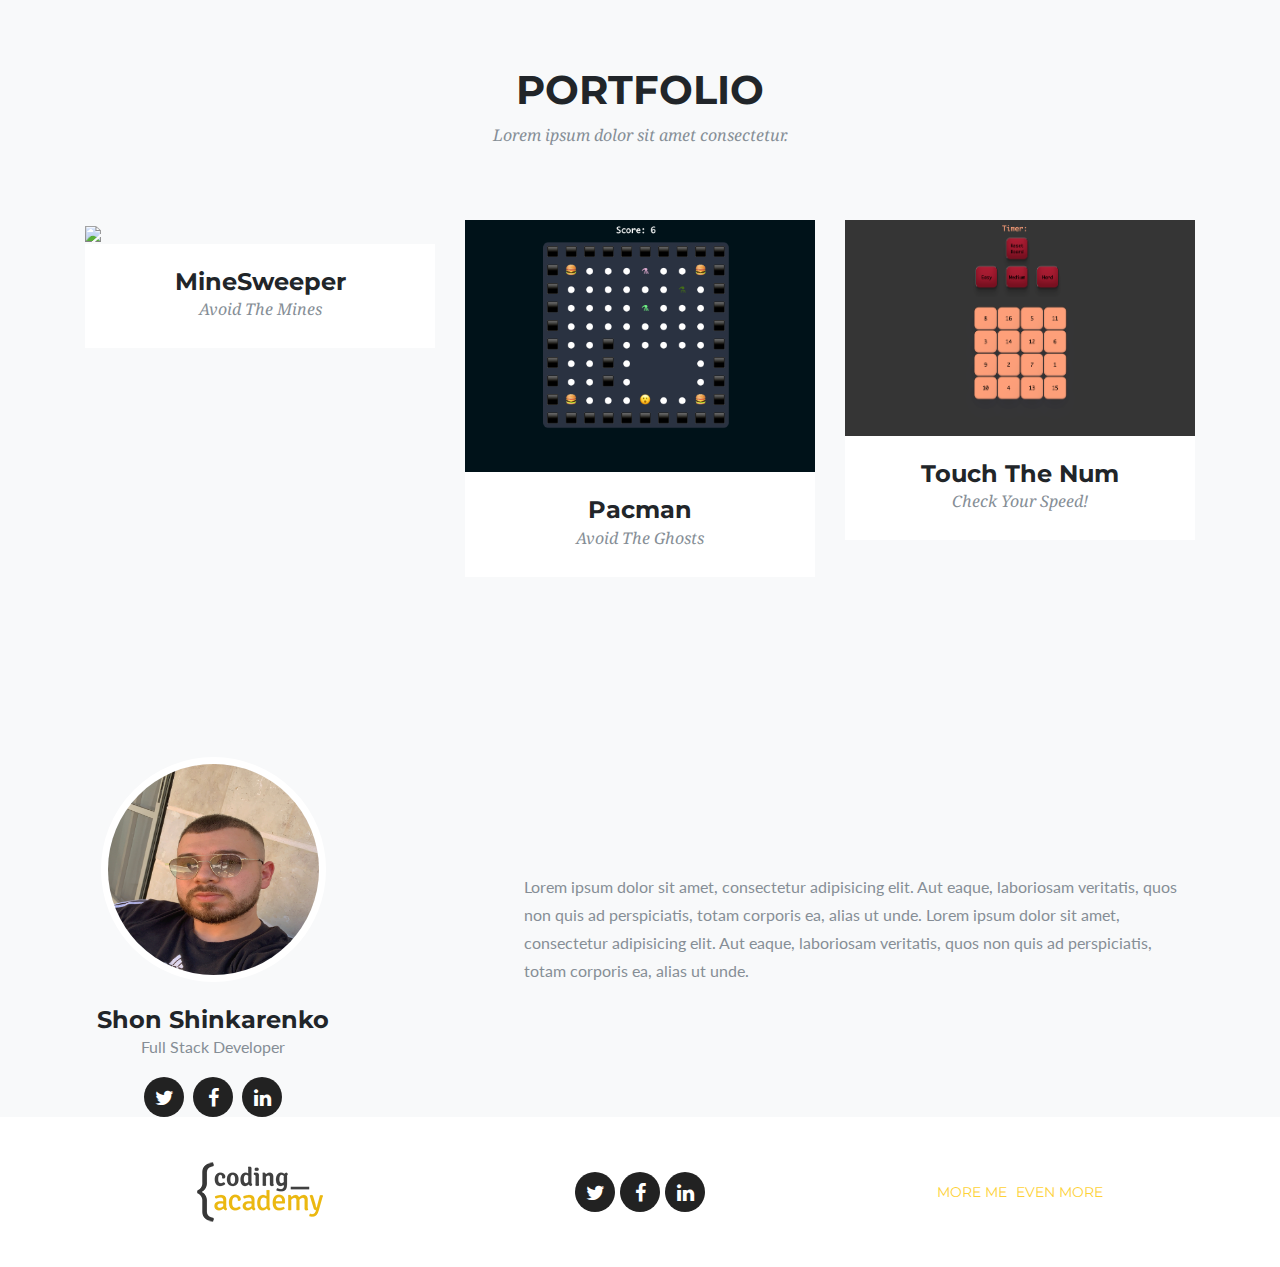
==== commit 2c149898: "Trying to fix img bug" ====
--- a/index.html
+++ b/index.html
@@ -82,7 +82,7 @@
             <a class="nav-link js-scroll-trigger" href="#me">Me</a>
           </li>
           <li class="nav-item">
-            <a class="nav-link js-scroll-trigger" href="#contact">Contact</a>
+            <a class="nav-link js-scroll-trigger contact-btn" href="#contact">Contact</a>
           </li>
         </ul>
       </div>
@@ -132,7 +132,7 @@
         <div class="col-md-4">
           <span class="fa-stack fa-4x">
             <i class="fa fa-circle fa-stack-2x text-primary"></i>
-            <i class="fab fa-js"></i>
+            <!-- <i class="fab fa-js"></i> -->
             <i class="fa fa-lock fa-stack-1x fa-inverse"></i>
           </span>
           <h4 class="service-heading">JavaScript</h4>
--- a/css/ca-gallery.css
+++ b/css/ca-gallery.css
@@ -1,6 +1,6 @@
 body {
     overflow-x: hidden;
-    font-family: 'Roboto Slab', 'Helvetica Neue', Helvetica, Arial, sans-serif;
+    font-family: 'Lato', 'Roboto Slab', 'Helvetica Neue', Helvetica, Arial, sans-serif;
 }
 
 p {
@@ -92,7 +92,7 @@
 .offcanvas-aside {
     position: fixed;
     height: 100%;
-    background: red;
+    background: #edeef2;
     width: 80vw;
     right: -80vw;
     z-index: 10;
@@ -218,19 +218,22 @@
 }
 
 header.masthead .intro-text .intro-lead-in {
-    font-size: 22px;
-    font-style: italic;
+    font-size: 35px;
+    letter-spacing: 5px;
+    /* font-style: italic; */
+    font-weight: 300;
     line-height: 22px;
     margin-bottom: 25px;
-    font-family: 'Droid Serif', 'Helvetica Neue', Helvetica, Arial, sans-serif;
+    font-family: 'Lato', 'Droid Serif', 'Helvetica Neue', Helvetica, Arial, sans-serif;
 }
 
 header.masthead .intro-text .intro-heading {
-    font-size: 50px;
-    font-weight: 700;
+    font-size: 18px;
+    letter-spacing: 10px;
+    font-weight: 400;
     line-height: 50px;
     margin-bottom: 25px;
-    font-family: 'Montserrat', 'Helvetica Neue', Helvetica, Arial, sans-serif;
+    font-family: 'Lato', 'Montserrat', 'Helvetica Neue', Helvetica, Arial, sans-serif;
     text-transform: uppercase;
 }
 
@@ -241,18 +244,71 @@
     }
     header.masthead .intro-text .intro-lead-in {
         font-size: 40px;
-        font-style: italic;
+        /* font-style: italic; */
         line-height: 40px;
         margin-bottom: 25px;
-        font-family: 'Droid Serif', 'Helvetica Neue', Helvetica, Arial, sans-serif;
+        animation: moveInLeft 1s ease-out;
+        font-family: 'Lato', 'Droid Serif', 'Helvetica Neue', Helvetica, Arial, sans-serif;
     }
     header.masthead .intro-text .intro-heading {
-        font-size: 75px;
-        font-weight: 700;
+        font-size: 40px;
+        font-weight: 400;
         line-height: 75px;
         margin-bottom: 50px;
-        font-family: 'Montserrat', 'Helvetica Neue', Helvetica, Arial, sans-serif;
+        animation: moveInRight 1s ease-out;
+        font-family: 'Lato', 'Montserrat', 'Helvetica Neue', Helvetica, Arial, sans-serif;
         text-transform: uppercase;
+    }
+    header.masthead .animated-btn {
+        animation: moveInBottom 1s ease-out;
+        animation-fill-mode: backwards;
+    }
+    header.masthead .animated-btn:hover {
+        transform: translateY(-3px);
+        box-shadow: 0px 10px 20px rgba(0, 0, 0, 0.2);
+    }
+    header.masthead .animated-btn:active {
+        transform: translateY(-1px);
+        box-shadow: 0px 5px 10px rgba(0, 0, 0, 0.2);
+    }
+}
+
+@keyframes moveInLeft {
+    0% {
+        opacity: 0;
+        transform: translateX(-100px);
+    }
+    80% {
+        transform: translateX(10px);
+    }
+    100% {
+        transform: translate(0);
+        opacity: 1;
+    }
+}
+
+@keyframes moveInRight {
+    0% {
+        opacity: 0;
+        transform: translateX(100px);
+    }
+    80% {
+        transform: translateX(-10px);
+    }
+    100% {
+        transform: translate(0);
+        opacity: 1;
+    }
+}
+
+@keyframes moveInBottom {
+    0% {
+        opacity: 0;
+        transform: translateY(40px);
+    }
+    100% {
+        opacity: 1;
+        transform: translate(0);
     }
 }
 
@@ -807,4 +863,20 @@
 .container {
     padding-right: 0;
     padding-left: 0;
+}
+
+.HTML5-color {
+    color: #e44d26 !important;
+}
+
+.HTML5-color:hover {
+    transform: translateY(-5px);
+}
+
+.CSS3-color {
+    color: #2a65f1 !important;
+}
+
+.CSS3-color:hover {
+    transform: translateY(-5px);
 }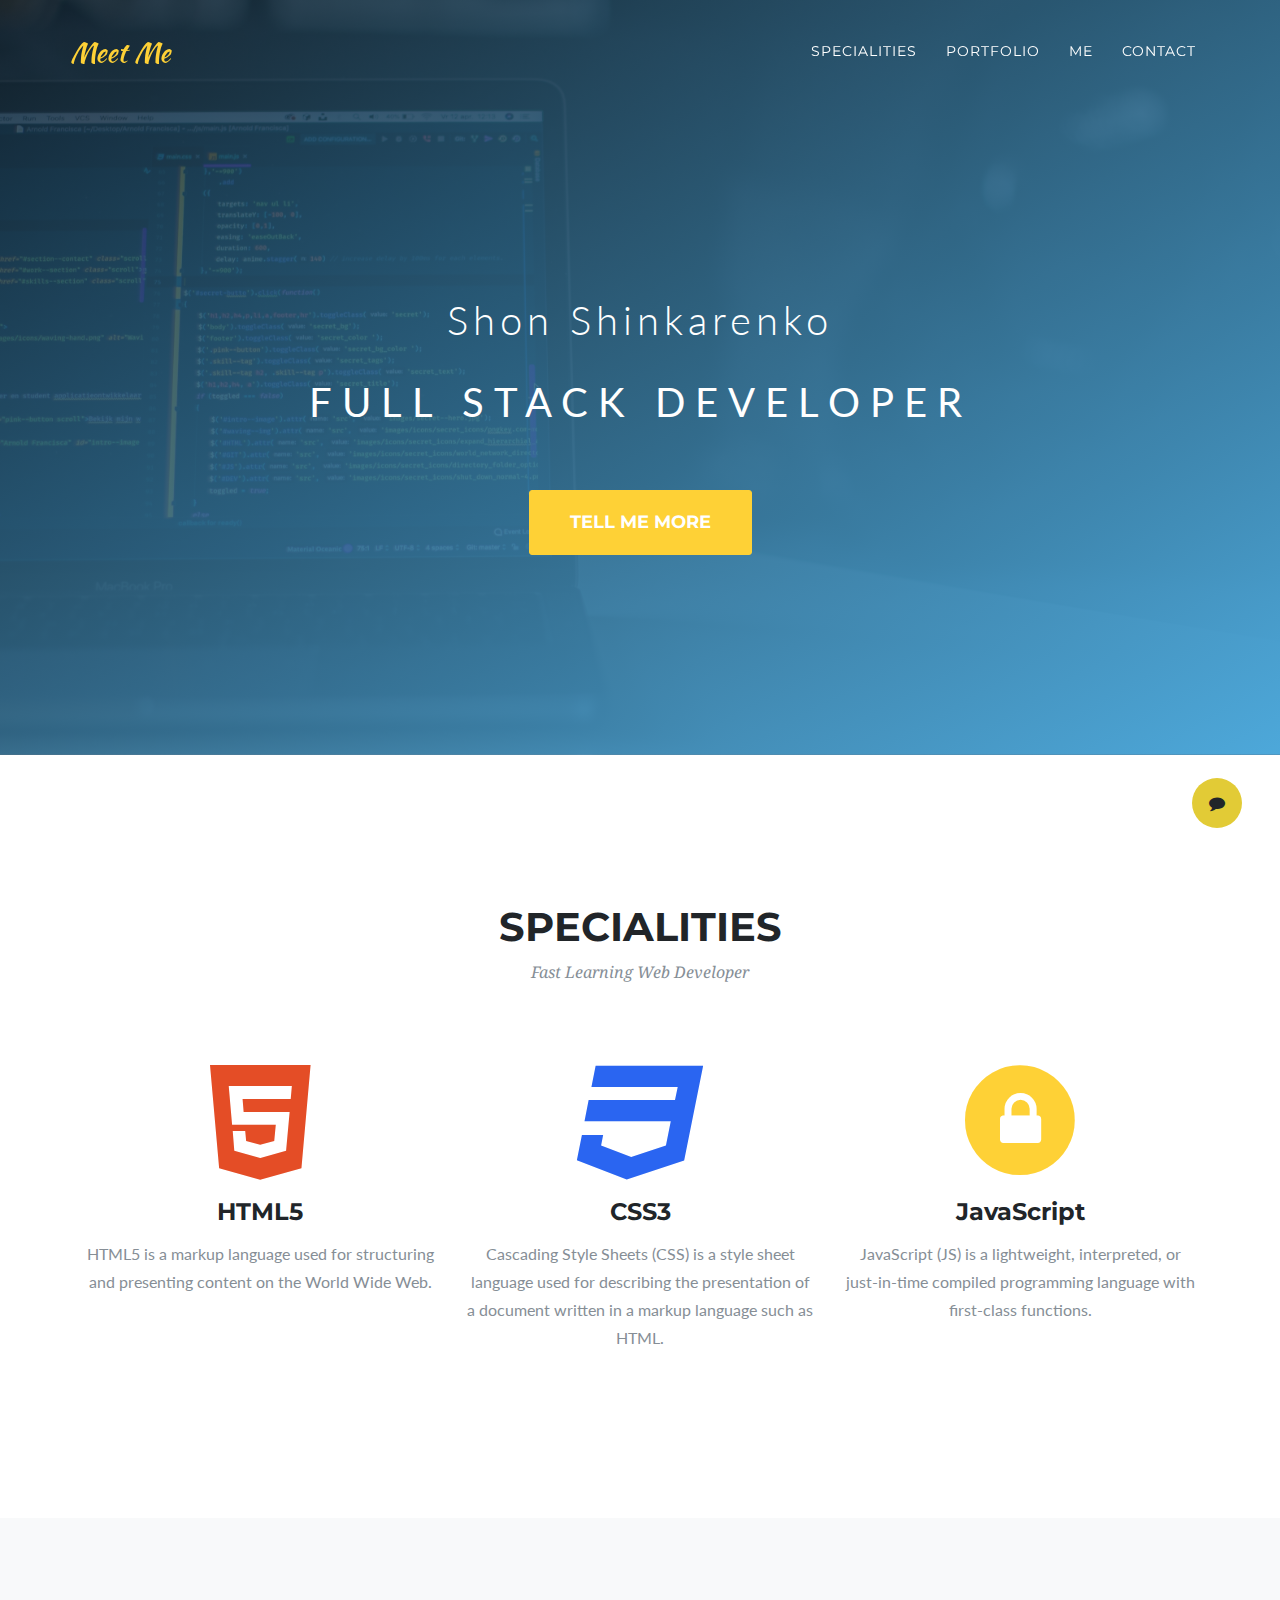
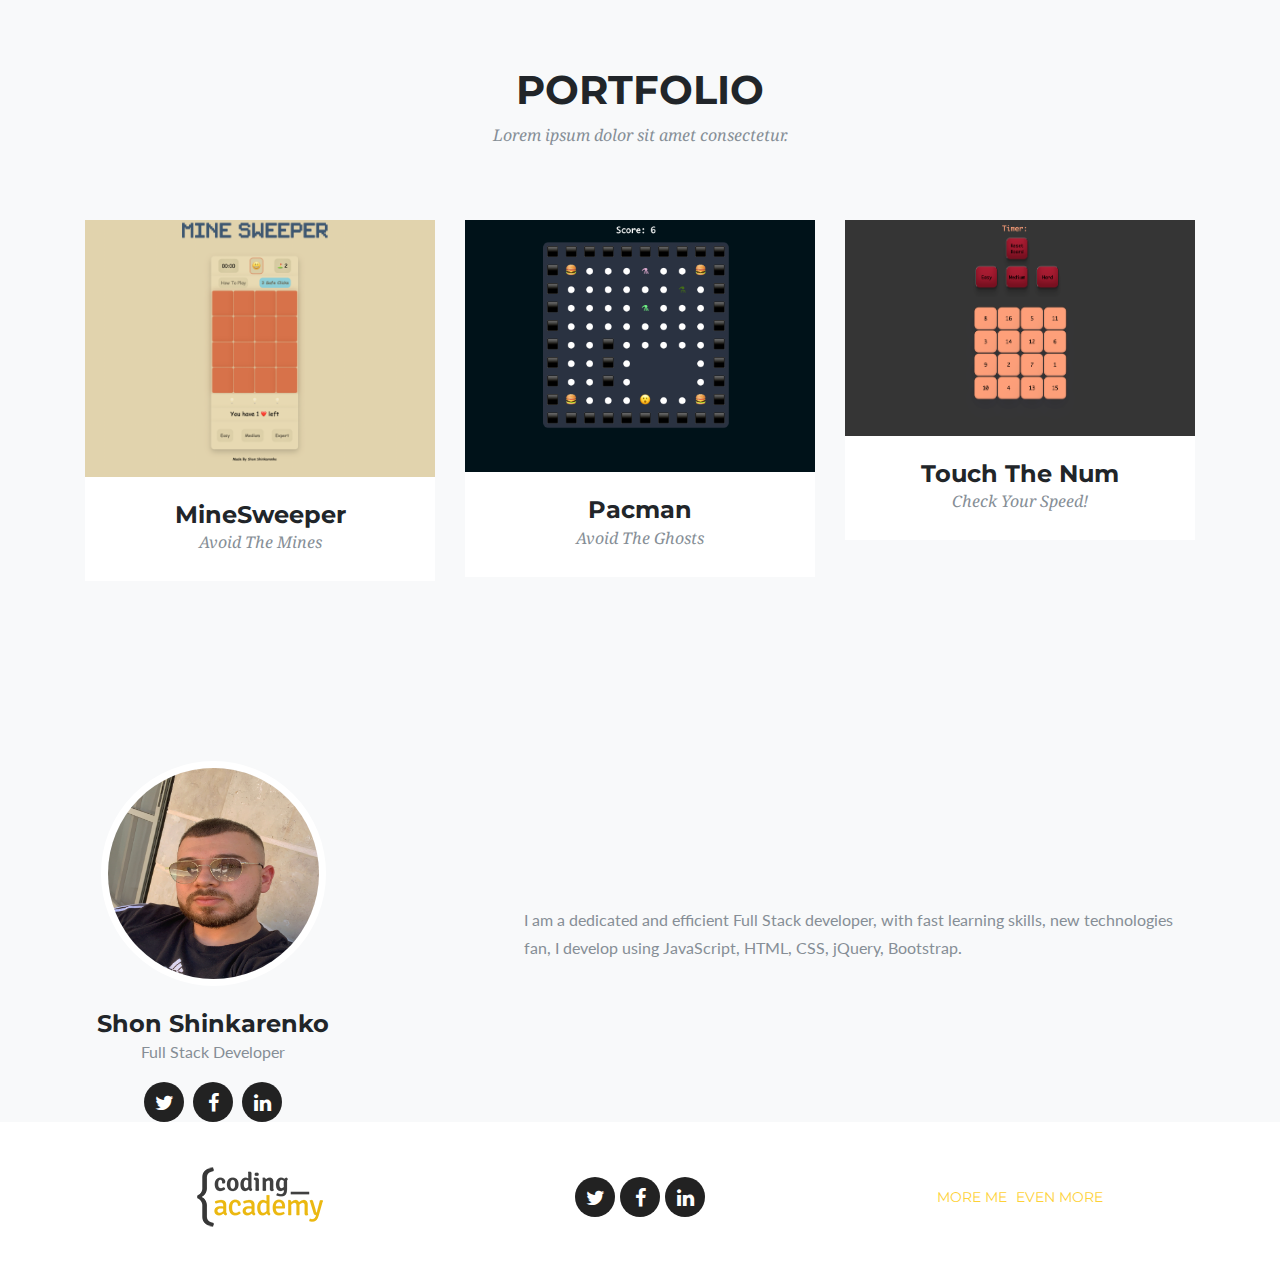
==== commit d9a3cf50: "Added about me and fixed imgs" ====
--- a/index.html
+++ b/index.html
@@ -185,11 +185,8 @@
         </div>
       </div>
       <div class="col-sm-8 flex-align-center">
-        <p class="large text-muted  about-description">Lorem ipsum dolor sit amet, consectetur adipisicing elit. Aut
-          eaque, laboriosam veritatis, quos non quis ad perspiciatis,
-          totam corporis ea, alias ut unde. Lorem ipsum dolor sit amet, consectetur adipisicing elit. Aut eaque,
-          laboriosam veritatis, quos non quis ad perspiciatis,
-          totam corporis ea, alias ut unde.</p>
+        <p class="large text-muted  about-description">I am a dedicated and efficient Full Stack developer, with fast
+          learning skills, new technologies fan, I develop using JavaScript, HTML, CSS, jQuery, Bootstrap. </p>
       </div>
     </div>
   </section>
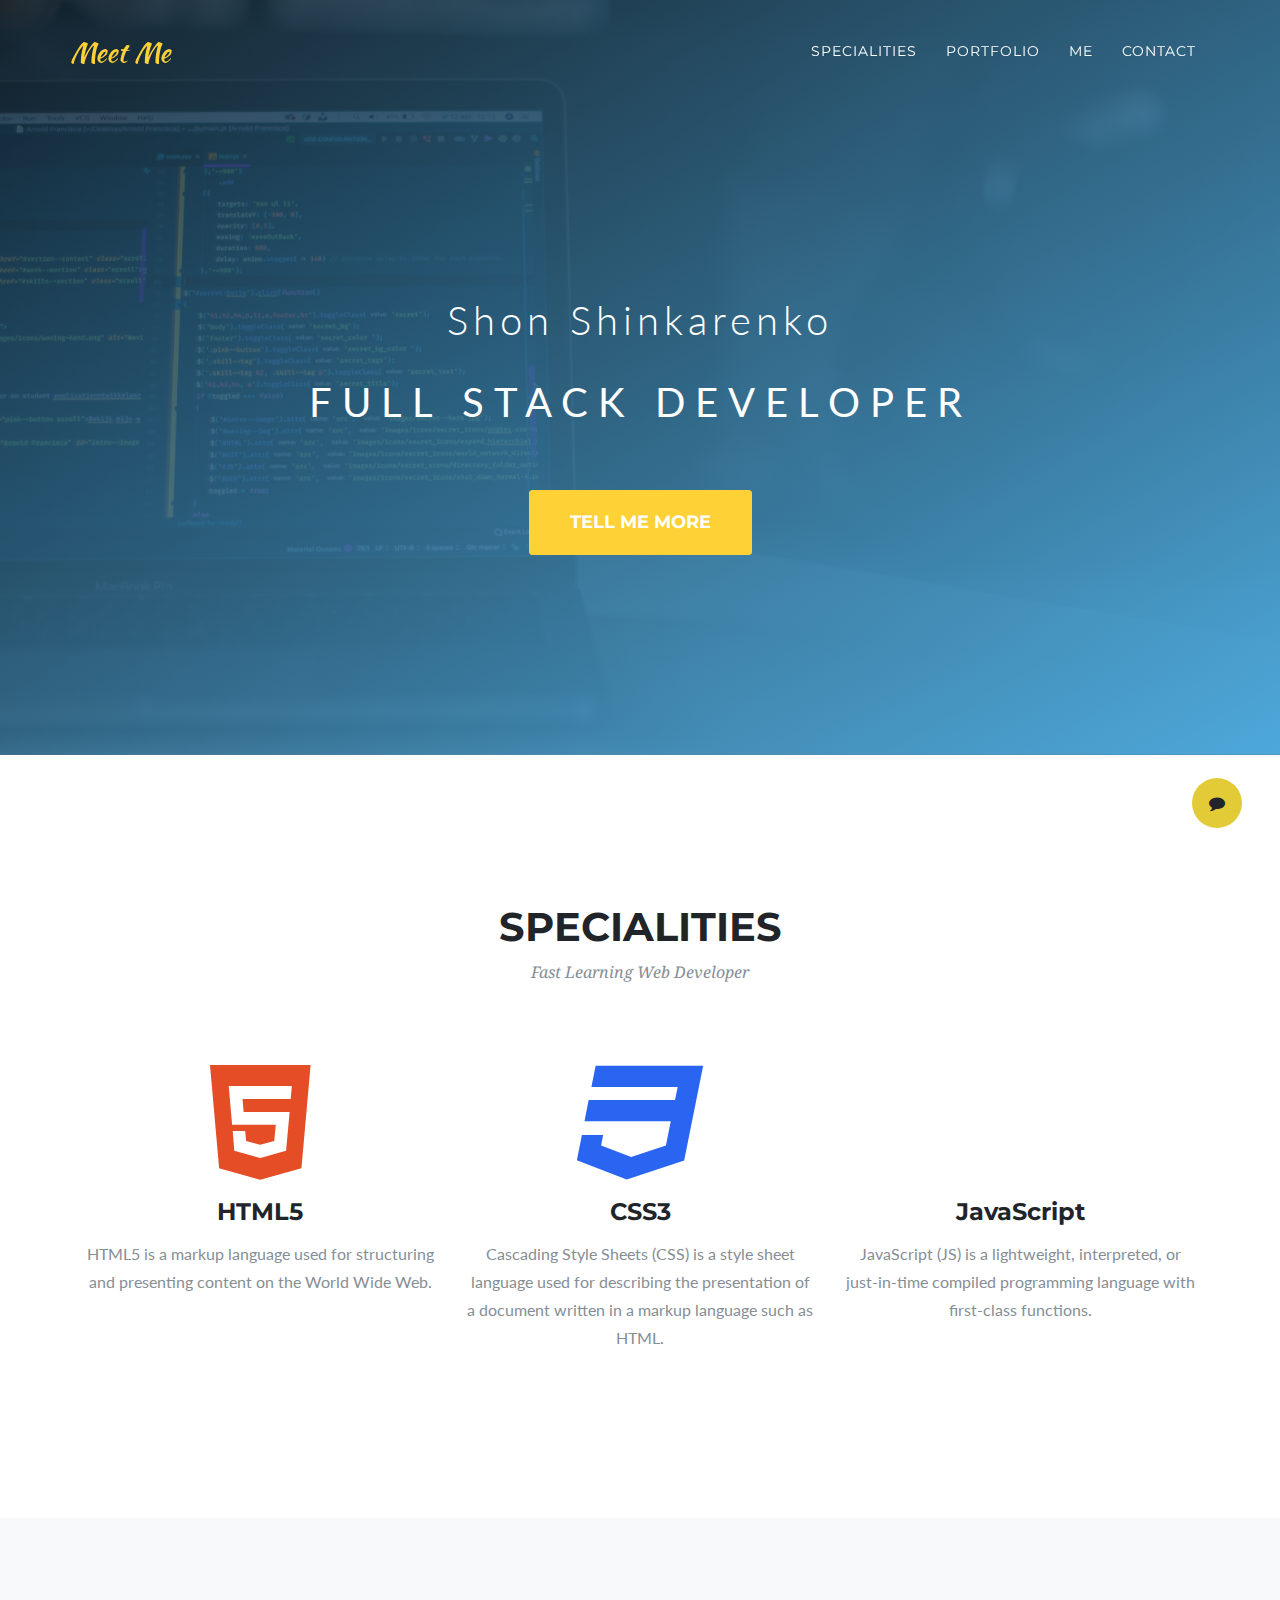
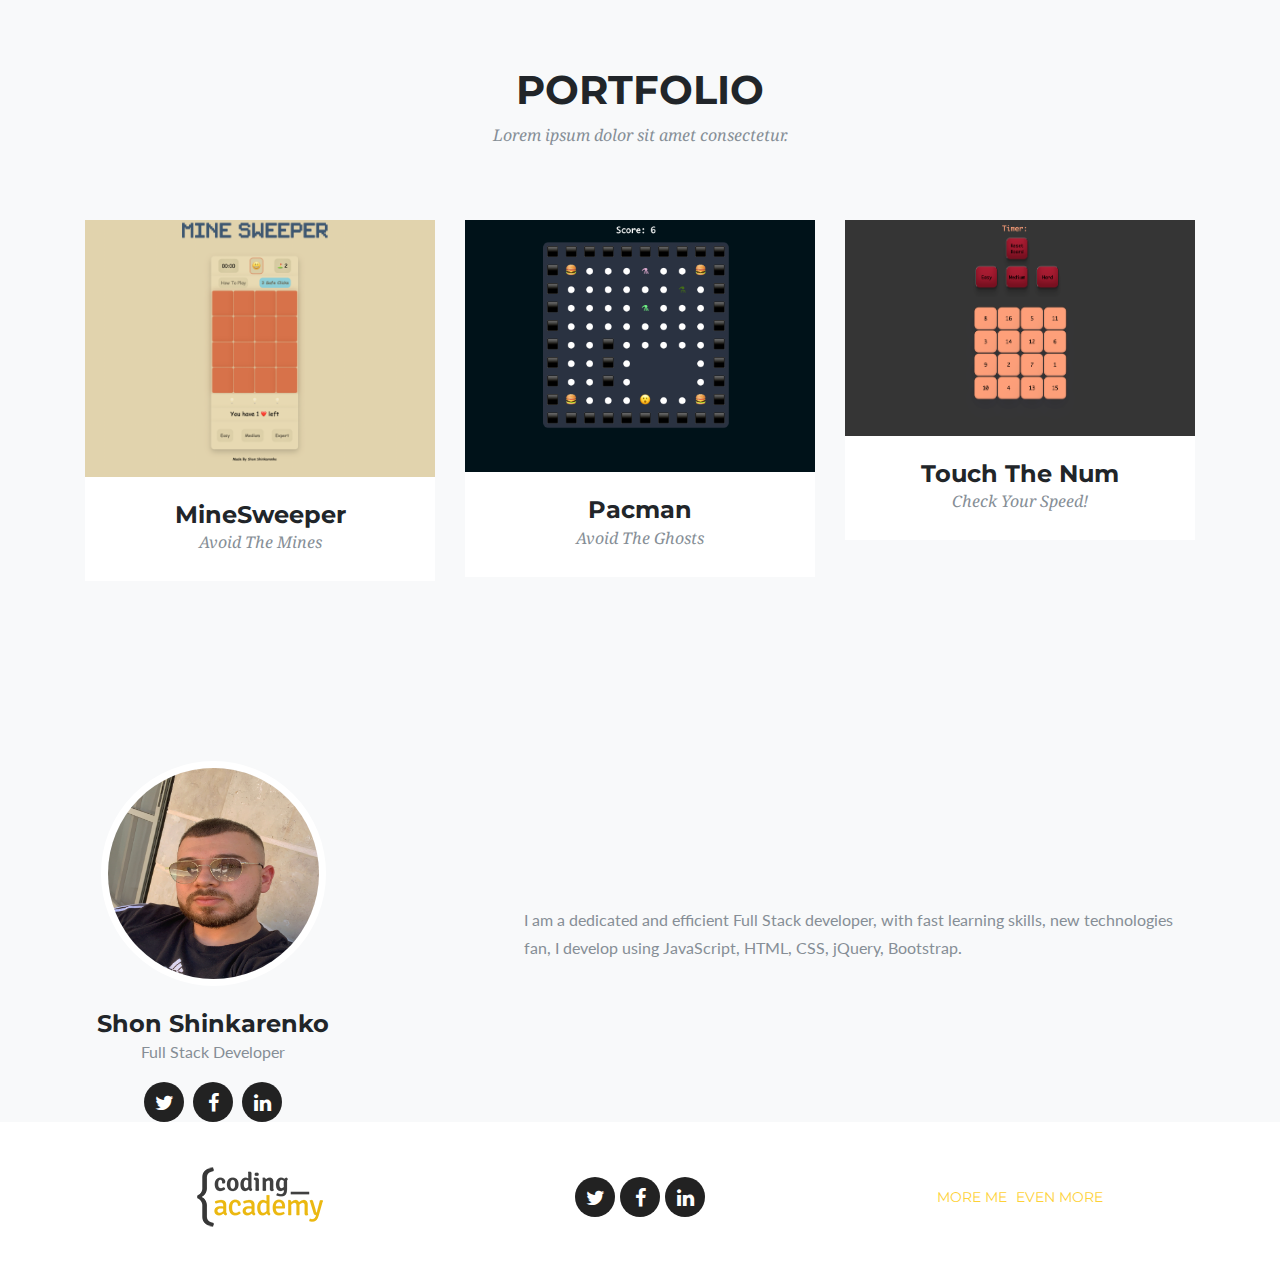
==== commit fde3dc6e: "Added favicon modified css" ====
--- a/index.html
+++ b/index.html
@@ -8,8 +8,8 @@
   <meta name="description" content="">
   <meta name="author" content="">
 
-  <title>Coding Academy</title>
-
+  <title>Shon Shinkarenko Portfolio</title>
+  <link rel="shortcut icon" type="image/png" href="img/favicon.ico">
   <!-- Bootstrap core CSS -->
   <link href="vendor/bootstrap/css/bootstrap.min.css" rel="stylesheet">
 
@@ -131,9 +131,10 @@
         </div>
         <div class="col-md-4">
           <span class="fa-stack fa-4x">
-            <i class="fa fa-circle fa-stack-2x text-primary"></i>
+            <!-- <i class="fa fa-circle fa-stack-2x text-primary"></i> -->
             <!-- <i class="fab fa-js"></i> -->
-            <i class="fa fa-lock fa-stack-1x fa-inverse"></i>
+            <img class="js-img" src="img/js-icon.jpeg" alt="">
+            <!-- <i class="fa fa-lock fa-stack-1x fa-inverse"></i> -->
           </span>
           <h4 class="service-heading">JavaScript</h4>
           <p class="text-muted">JavaScript (JS) is a lightweight, interpreted, or just-in-time compiled programming
@@ -144,7 +145,7 @@
   </section>
 
   <!-- Portfolio Grid -->
-  <section class="bg-light" id="portfolio">
+  <section class="bg-light section-portfolio" id="portfolio">
     <div class="container">
       <div class="row">
         <div class="col-lg-12 text-center">
